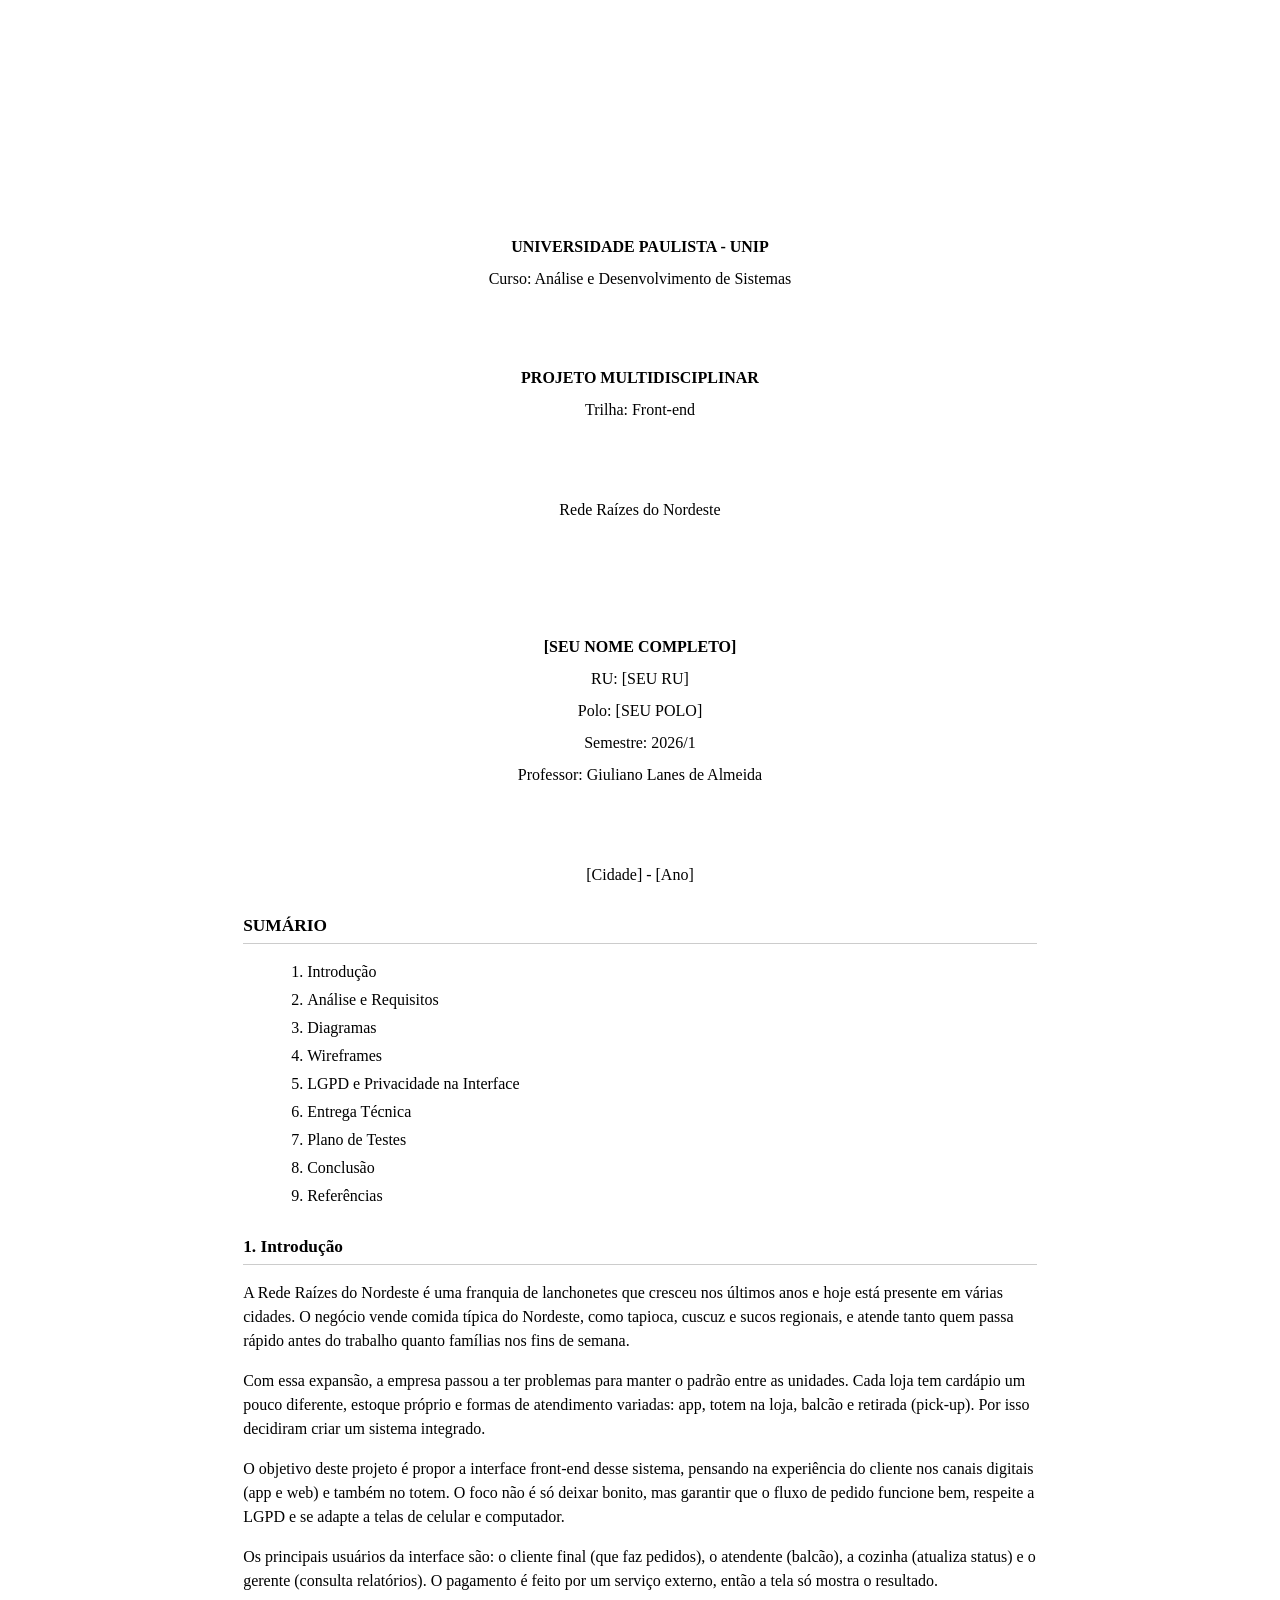
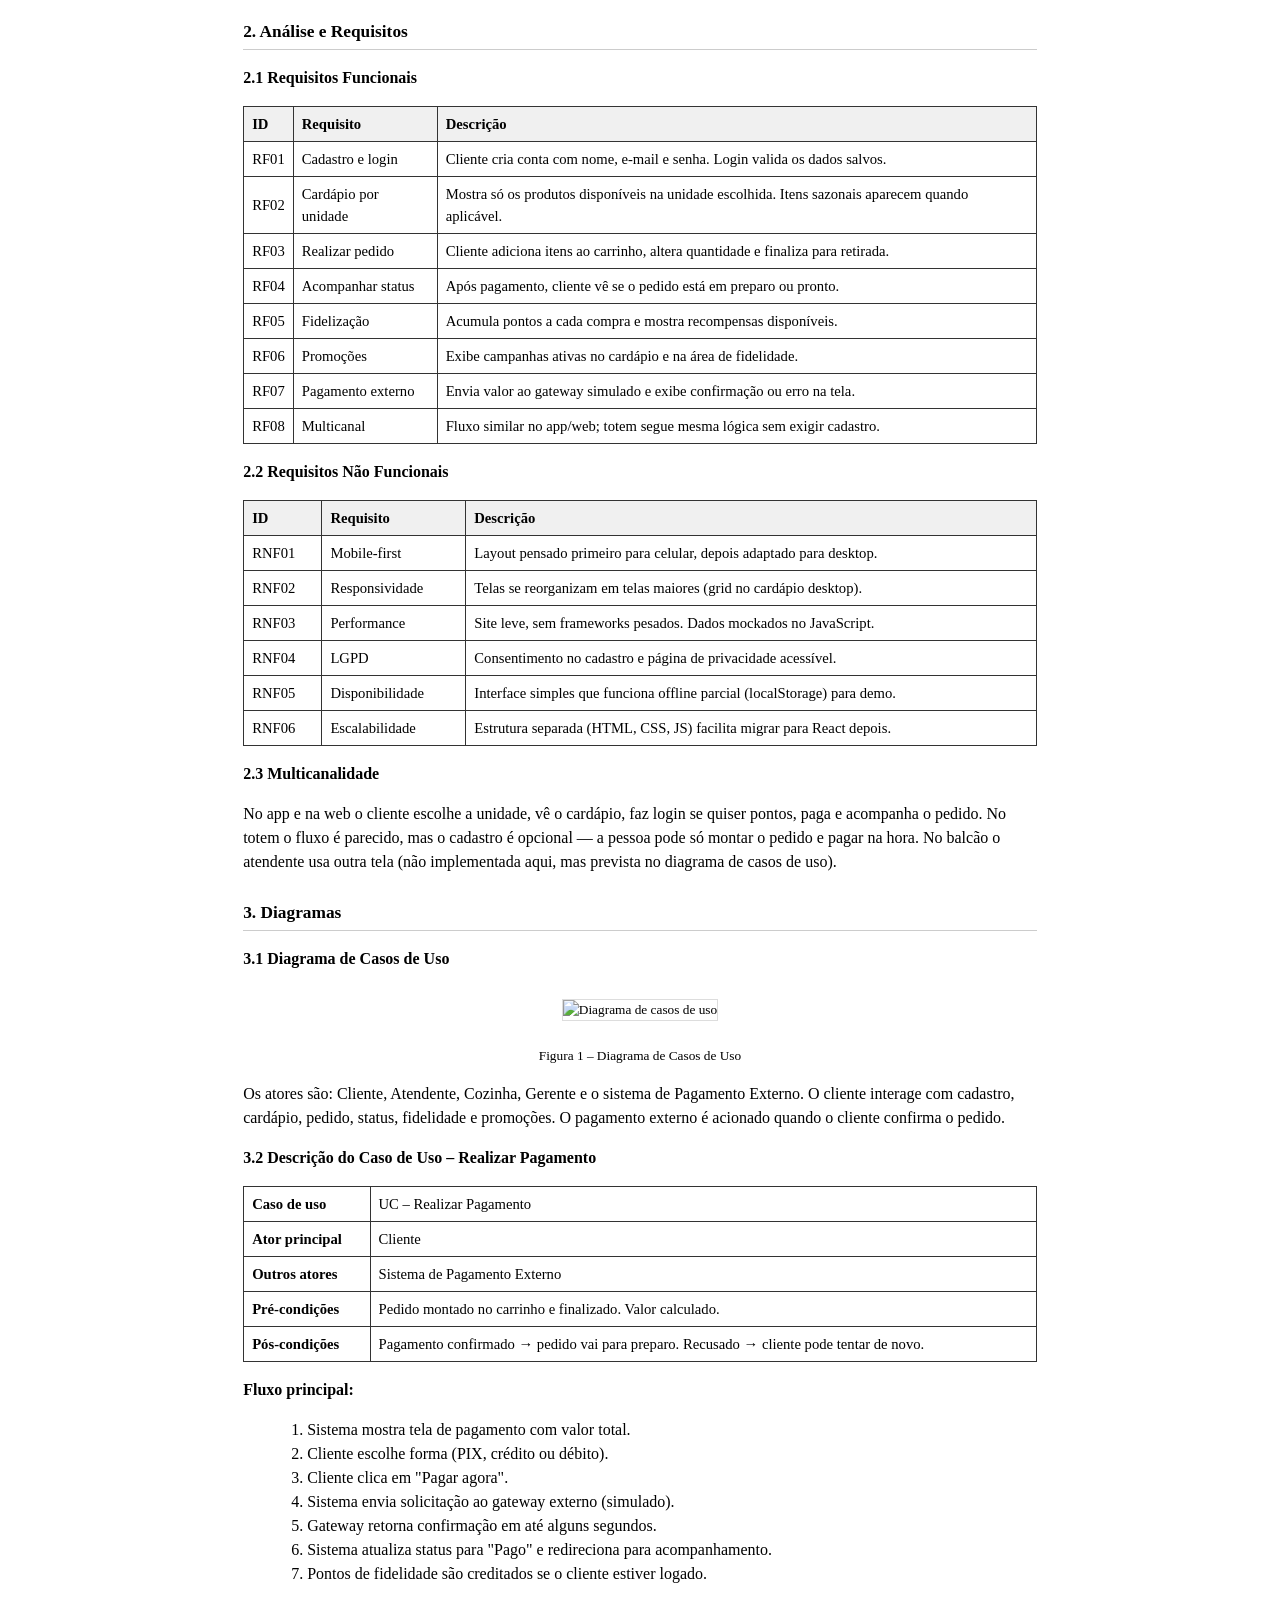
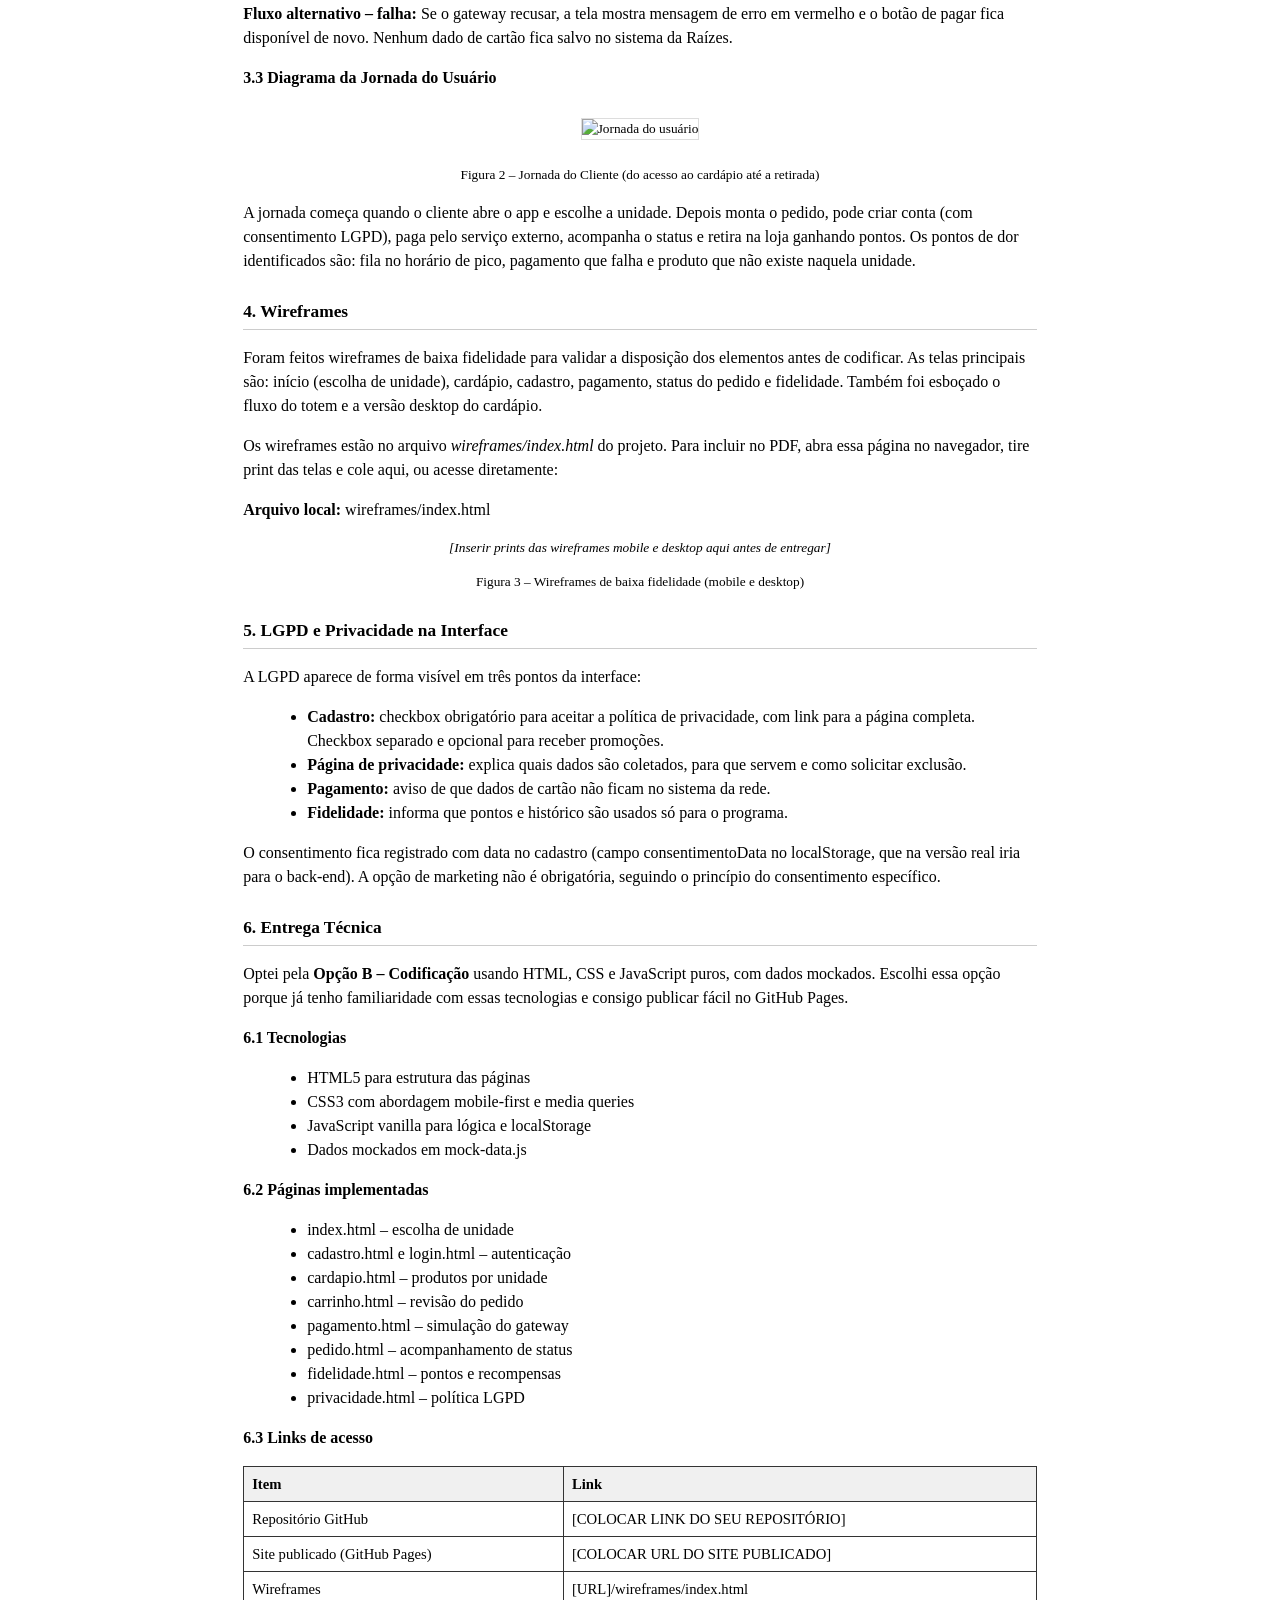
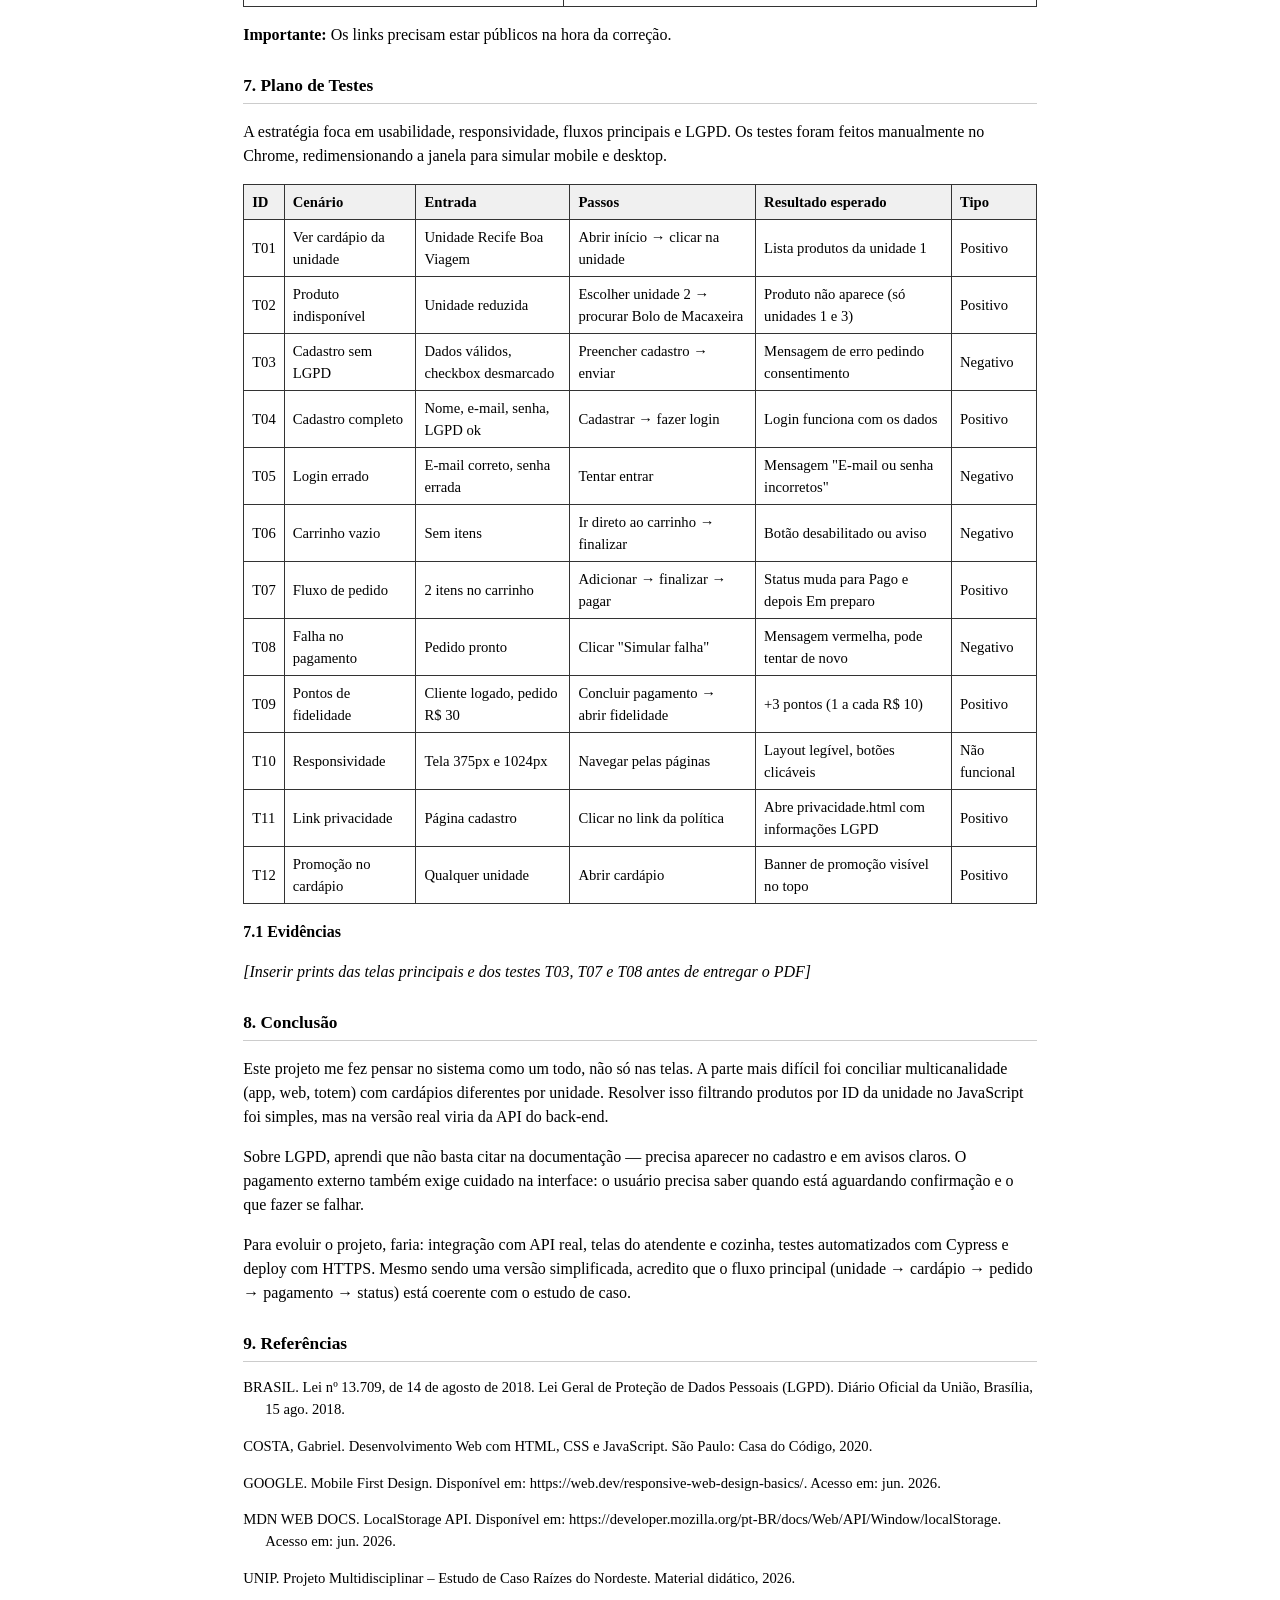
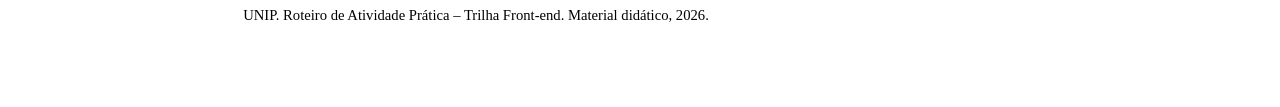
==== documento/relatorio.html @ 29750072 "Projeto front-end Raizes do Nordeste - UNIP" ====
<!DOCTYPE html>
<html lang="pt-BR">
<head>
  <meta charset="UTF-8">
  <title>Projeto Front-end - Raízes do Nordeste</title>
  <style>
    @page { margin: 2.5cm; }
    body { font-family: "Times New Roman", Times, serif; font-size: 12pt; line-height: 1.5; max-width: 21cm; margin: 0 auto; padding: 2cm; color: #000; }
    h1 { font-size: 14pt; text-align: center; margin-top: 3cm; }
    h2 { font-size: 13pt; margin-top: 1.5em; border-bottom: 1px solid #ccc; padding-bottom: 4px; }
    h3 { font-size: 12pt; margin-top: 1em; }
    .capa { text-align: center; page-break-after: always; padding-top: 4cm; }
    .capa p { margin: 8px 0; }
    table { width: 100%; border-collapse: collapse; margin: 12px 0; font-size: 11pt; }
    th, td { border: 1px solid #333; padding: 6px 8px; text-align: left; }
    th { background: #f0f0f0; }
    .sumario { page-break-after: always; }
    .sumario a { color: #000; text-decoration: none; }
    .sumario li { margin: 4px 0; }
    img { max-width: 100%; margin: 12px 0; border: 1px solid #ddd; }
    .figura { text-align: center; font-size: 10pt; margin: 16px 0; }
    .figura img { max-height: 400px; }
    .quebra { page-break-before: always; }
    ul, ol { margin-left: 1.5em; }
    .ref { font-size: 11pt; padding-left: 1.5em; text-indent: -1.5em; margin-bottom: 6px; }
    @media print { body { padding: 0; } }
  </style>
</head>
<body>

<!-- CAPA - PREENCHER COM SEUS DADOS -->
<div class="capa">
  <p><strong>UNIVERSIDADE PAULISTA - UNIP</strong></p>
  <p>Curso: Análise e Desenvolvimento de Sistemas</p>
  <p style="margin-top:2cm;"><strong>PROJETO MULTIDISCIPLINAR</strong></p>
  <p>Trilha: Front-end</p>
  <p style="margin-top:2cm;">Rede Raízes do Nordeste</p>
  <p style="margin-top:3cm;"><strong>[SEU NOME COMPLETO]</strong></p>
  <p>RU: [SEU RU]</p>
  <p>Polo: [SEU POLO]</p>
  <p>Semestre: 2026/1</p>
  <p>Professor: Giuliano Lanes de Almeida</p>
  <p style="margin-top:2cm;">[Cidade] - [Ano]</p>
</div>

<div class="sumario">
  <h2>SUMÁRIO</h2>
  <ol>
    <li><a href="#intro">Introdução</a></li>
    <li><a href="#req">Análise e Requisitos</a></li>
    <li><a href="#diag">Diagramas</a></li>
    <li><a href="#wire">Wireframes</a></li>
    <li><a href="#lgpd">LGPD e Privacidade na Interface</a></li>
    <li><a href="#tec">Entrega Técnica</a></li>
    <li><a href="#testes">Plano de Testes</a></li>
    <li><a href="#conc">Conclusão</a></li>
    <li><a href="#ref">Referências</a></li>
  </ol>
</div>

<h2 id="intro">1. Introdução</h2>
<p>A Rede Raízes do Nordeste é uma franquia de lanchonetes que cresceu nos últimos anos e hoje está presente em várias cidades. O negócio vende comida típica do Nordeste, como tapioca, cuscuz e sucos regionais, e atende tanto quem passa rápido antes do trabalho quanto famílias nos fins de semana.</p>
<p>Com essa expansão, a empresa passou a ter problemas para manter o padrão entre as unidades. Cada loja tem cardápio um pouco diferente, estoque próprio e formas de atendimento variadas: app, totem na loja, balcão e retirada (pick-up). Por isso decidiram criar um sistema integrado.</p>
<p>O objetivo deste projeto é propor a interface front-end desse sistema, pensando na experiência do cliente nos canais digitais (app e web) e também no totem. O foco não é só deixar bonito, mas garantir que o fluxo de pedido funcione bem, respeite a LGPD e se adapte a telas de celular e computador.</p>
<p>Os principais usuários da interface são: o cliente final (que faz pedidos), o atendente (balcão), a cozinha (atualiza status) e o gerente (consulta relatórios). O pagamento é feito por um serviço externo, então a tela só mostra o resultado.</p>

<h2 id="req">2. Análise e Requisitos</h2>

<h3>2.1 Requisitos Funcionais</h3>
<table>
  <tr><th>ID</th><th>Requisito</th><th>Descrição</th></tr>
  <tr><td>RF01</td><td>Cadastro e login</td><td>Cliente cria conta com nome, e-mail e senha. Login valida os dados salvos.</td></tr>
  <tr><td>RF02</td><td>Cardápio por unidade</td><td>Mostra só os produtos disponíveis na unidade escolhida. Itens sazonais aparecem quando aplicável.</td></tr>
  <tr><td>RF03</td><td>Realizar pedido</td><td>Cliente adiciona itens ao carrinho, altera quantidade e finaliza para retirada.</td></tr>
  <tr><td>RF04</td><td>Acompanhar status</td><td>Após pagamento, cliente vê se o pedido está em preparo ou pronto.</td></tr>
  <tr><td>RF05</td><td>Fidelização</td><td>Acumula pontos a cada compra e mostra recompensas disponíveis.</td></tr>
  <tr><td>RF06</td><td>Promoções</td><td>Exibe campanhas ativas no cardápio e na área de fidelidade.</td></tr>
  <tr><td>RF07</td><td>Pagamento externo</td><td>Envia valor ao gateway simulado e exibe confirmação ou erro na tela.</td></tr>
  <tr><td>RF08</td><td>Multicanal</td><td>Fluxo similar no app/web; totem segue mesma lógica sem exigir cadastro.</td></tr>
</table>

<h3>2.2 Requisitos Não Funcionais</h3>
<table>
  <tr><th>ID</th><th>Requisito</th><th>Descrição</th></tr>
  <tr><td>RNF01</td><td>Mobile-first</td><td>Layout pensado primeiro para celular, depois adaptado para desktop.</td></tr>
  <tr><td>RNF02</td><td>Responsividade</td><td>Telas se reorganizam em telas maiores (grid no cardápio desktop).</td></tr>
  <tr><td>RNF03</td><td>Performance</td><td>Site leve, sem frameworks pesados. Dados mockados no JavaScript.</td></tr>
  <tr><td>RNF04</td><td>LGPD</td><td>Consentimento no cadastro e página de privacidade acessível.</td></tr>
  <tr><td>RNF05</td><td>Disponibilidade</td><td>Interface simples que funciona offline parcial (localStorage) para demo.</td></tr>
  <tr><td>RNF06</td><td>Escalabilidade</td><td>Estrutura separada (HTML, CSS, JS) facilita migrar para React depois.</td></tr>
</table>

<h3>2.3 Multicanalidade</h3>
<p>No app e na web o cliente escolhe a unidade, vê o cardápio, faz login se quiser pontos, paga e acompanha o pedido. No totem o fluxo é parecido, mas o cadastro é opcional — a pessoa pode só montar o pedido e pagar na hora. No balcão o atendente usa outra tela (não implementada aqui, mas prevista no diagrama de casos de uso).</p>

<h2 id="diag" class="quebra">3. Diagramas</h2>

<h3>3.1 Diagrama de Casos de Uso</h3>
<div class="figura">
  <img src="../diagramas/casos-de-uso.svg" alt="Diagrama de casos de uso">
  <p>Figura 1 – Diagrama de Casos de Uso</p>
</div>
<p>Os atores são: Cliente, Atendente, Cozinha, Gerente e o sistema de Pagamento Externo. O cliente interage com cadastro, cardápio, pedido, status, fidelidade e promoções. O pagamento externo é acionado quando o cliente confirma o pedido.</p>

<h3>3.2 Descrição do Caso de Uso – Realizar Pagamento</h3>
<table>
  <tr><td><strong>Caso de uso</strong></td><td>UC – Realizar Pagamento</td></tr>
  <tr><td><strong>Ator principal</strong></td><td>Cliente</td></tr>
  <tr><td><strong>Outros atores</strong></td><td>Sistema de Pagamento Externo</td></tr>
  <tr><td><strong>Pré-condições</strong></td><td>Pedido montado no carrinho e finalizado. Valor calculado.</td></tr>
  <tr><td><strong>Pós-condições</strong></td><td>Pagamento confirmado → pedido vai para preparo. Recusado → cliente pode tentar de novo.</td></tr>
</table>
<p><strong>Fluxo principal:</strong></p>
<ol>
  <li>Sistema mostra tela de pagamento com valor total.</li>
  <li>Cliente escolhe forma (PIX, crédito ou débito).</li>
  <li>Cliente clica em "Pagar agora".</li>
  <li>Sistema envia solicitação ao gateway externo (simulado).</li>
  <li>Gateway retorna confirmação em até alguns segundos.</li>
  <li>Sistema atualiza status para "Pago" e redireciona para acompanhamento.</li>
  <li>Pontos de fidelidade são creditados se o cliente estiver logado.</li>
</ol>
<p><strong>Fluxo alternativo – falha:</strong> Se o gateway recusar, a tela mostra mensagem de erro em vermelho e o botão de pagar fica disponível de novo. Nenhum dado de cartão fica salvo no sistema da Raízes.</p>

<h3>3.3 Diagrama da Jornada do Usuário</h3>
<div class="figura">
  <img src="../diagramas/jornada-usuario.svg" alt="Jornada do usuário">
  <p>Figura 2 – Jornada do Cliente (do acesso ao cardápio até a retirada)</p>
</div>
<p>A jornada começa quando o cliente abre o app e escolhe a unidade. Depois monta o pedido, pode criar conta (com consentimento LGPD), paga pelo serviço externo, acompanha o status e retira na loja ganhando pontos. Os pontos de dor identificados são: fila no horário de pico, pagamento que falha e produto que não existe naquela unidade.</p>

<h2 id="wire" class="quebra">4. Wireframes</h2>
<p>Foram feitos wireframes de baixa fidelidade para validar a disposição dos elementos antes de codificar. As telas principais são: início (escolha de unidade), cardápio, cadastro, pagamento, status do pedido e fidelidade. Também foi esboçado o fluxo do totem e a versão desktop do cardápio.</p>
<p>Os wireframes estão no arquivo <em>wireframes/index.html</em> do projeto. Para incluir no PDF, abra essa página no navegador, tire print das telas e cole aqui, ou acesse diretamente:</p>
<p><strong>Arquivo local:</strong> wireframes/index.html</p>
<div class="figura">
  <p><em>[Inserir prints das wireframes mobile e desktop aqui antes de entregar]</em></p>
  <p>Figura 3 – Wireframes de baixa fidelidade (mobile e desktop)</p>
</div>

<h2 id="lgpd">5. LGPD e Privacidade na Interface</h2>
<p>A LGPD aparece de forma visível em três pontos da interface:</p>
<ul>
  <li><strong>Cadastro:</strong> checkbox obrigatório para aceitar a política de privacidade, com link para a página completa. Checkbox separado e opcional para receber promoções.</li>
  <li><strong>Página de privacidade:</strong> explica quais dados são coletados, para que servem e como solicitar exclusão.</li>
  <li><strong>Pagamento:</strong> aviso de que dados de cartão não ficam no sistema da rede.</li>
  <li><strong>Fidelidade:</strong> informa que pontos e histórico são usados só para o programa.</li>
</ul>
<p>O consentimento fica registrado com data no cadastro (campo consentimentoData no localStorage, que na versão real iria para o back-end). A opção de marketing não é obrigatória, seguindo o princípio do consentimento específico.</p>

<h2 id="tec" class="quebra">6. Entrega Técnica</h2>
<p>Optei pela <strong>Opção B – Codificação</strong> usando HTML, CSS e JavaScript puros, com dados mockados. Escolhi essa opção porque já tenho familiaridade com essas tecnologias e consigo publicar fácil no GitHub Pages.</p>

<h3>6.1 Tecnologias</h3>
<ul>
  <li>HTML5 para estrutura das páginas</li>
  <li>CSS3 com abordagem mobile-first e media queries</li>
  <li>JavaScript vanilla para lógica e localStorage</li>
  <li>Dados mockados em mock-data.js</li>
</ul>

<h3>6.2 Páginas implementadas</h3>
<ul>
  <li>index.html – escolha de unidade</li>
  <li>cadastro.html e login.html – autenticação</li>
  <li>cardapio.html – produtos por unidade</li>
  <li>carrinho.html – revisão do pedido</li>
  <li>pagamento.html – simulação do gateway</li>
  <li>pedido.html – acompanhamento de status</li>
  <li>fidelidade.html – pontos e recompensas</li>
  <li>privacidade.html – política LGPD</li>
</ul>

<h3>6.3 Links de acesso</h3>
<table>
  <tr><th>Item</th><th>Link</th></tr>
  <tr><td>Repositório GitHub</td><td>[COLOCAR LINK DO SEU REPOSITÓRIO]</td></tr>
  <tr><td>Site publicado (GitHub Pages)</td><td>[COLOCAR URL DO SITE PUBLICADO]</td></tr>
  <tr><td>Wireframes</td><td>[URL]/wireframes/index.html</td></tr>
</table>
<p><strong>Importante:</strong> Os links precisam estar públicos na hora da correção.</p>

<h2 id="testes">7. Plano de Testes</h2>
<p>A estratégia foca em usabilidade, responsividade, fluxos principais e LGPD. Os testes foram feitos manualmente no Chrome, redimensionando a janela para simular mobile e desktop.</p>

<table>
  <tr><th>ID</th><th>Cenário</th><th>Entrada</th><th>Passos</th><th>Resultado esperado</th><th>Tipo</th></tr>
  <tr><td>T01</td><td>Ver cardápio da unidade</td><td>Unidade Recife Boa Viagem</td><td>Abrir início → clicar na unidade</td><td>Lista produtos da unidade 1</td><td>Positivo</td></tr>
  <tr><td>T02</td><td>Produto indisponível</td><td>Unidade reduzida</td><td>Escolher unidade 2 → procurar Bolo de Macaxeira</td><td>Produto não aparece (só unidades 1 e 3)</td><td>Positivo</td></tr>
  <tr><td>T03</td><td>Cadastro sem LGPD</td><td>Dados válidos, checkbox desmarcado</td><td>Preencher cadastro → enviar</td><td>Mensagem de erro pedindo consentimento</td><td>Negativo</td></tr>
  <tr><td>T04</td><td>Cadastro completo</td><td>Nome, e-mail, senha, LGPD ok</td><td>Cadastrar → fazer login</td><td>Login funciona com os dados</td><td>Positivo</td></tr>
  <tr><td>T05</td><td>Login errado</td><td>E-mail correto, senha errada</td><td>Tentar entrar</td><td>Mensagem "E-mail ou senha incorretos"</td><td>Negativo</td></tr>
  <tr><td>T06</td><td>Carrinho vazio</td><td>Sem itens</td><td>Ir direto ao carrinho → finalizar</td><td>Botão desabilitado ou aviso</td><td>Negativo</td></tr>
  <tr><td>T07</td><td>Fluxo de pedido</td><td>2 itens no carrinho</td><td>Adicionar → finalizar → pagar</td><td>Status muda para Pago e depois Em preparo</td><td>Positivo</td></tr>
  <tr><td>T08</td><td>Falha no pagamento</td><td>Pedido pronto</td><td>Clicar "Simular falha"</td><td>Mensagem vermelha, pode tentar de novo</td><td>Negativo</td></tr>
  <tr><td>T09</td><td>Pontos de fidelidade</td><td>Cliente logado, pedido R$ 30</td><td>Concluir pagamento → abrir fidelidade</td><td>+3 pontos (1 a cada R$ 10)</td><td>Positivo</td></tr>
  <tr><td>T10</td><td>Responsividade</td><td>Tela 375px e 1024px</td><td>Navegar pelas páginas</td><td>Layout legível, botões clicáveis</td><td>Não funcional</td></tr>
  <tr><td>T11</td><td>Link privacidade</td><td>Página cadastro</td><td>Clicar no link da política</td><td>Abre privacidade.html com informações LGPD</td><td>Positivo</td></tr>
  <tr><td>T12</td><td>Promoção no cardápio</td><td>Qualquer unidade</td><td>Abrir cardápio</td><td>Banner de promoção visível no topo</td><td>Positivo</td></tr>
</table>

<h3>7.1 Evidências</h3>
<p><em>[Inserir prints das telas principais e dos testes T03, T07 e T08 antes de entregar o PDF]</em></p>

<h2 id="conc" class="quebra">8. Conclusão</h2>
<p>Este projeto me fez pensar no sistema como um todo, não só nas telas. A parte mais difícil foi conciliar multicanalidade (app, web, totem) com cardápios diferentes por unidade. Resolver isso filtrando produtos por ID da unidade no JavaScript foi simples, mas na versão real viria da API do back-end.</p>
<p>Sobre LGPD, aprendi que não basta citar na documentação — precisa aparecer no cadastro e em avisos claros. O pagamento externo também exige cuidado na interface: o usuário precisa saber quando está aguardando confirmação e o que fazer se falhar.</p>
<p>Para evoluir o projeto, faria: integração com API real, telas do atendente e cozinha, testes automatizados com Cypress e deploy com HTTPS. Mesmo sendo uma versão simplificada, acredito que o fluxo principal (unidade → cardápio → pedido → pagamento → status) está coerente com o estudo de caso.</p>

<h2 id="ref">9. Referências</h2>
<p class="ref">BRASIL. Lei nº 13.709, de 14 de agosto de 2018. Lei Geral de Proteção de Dados Pessoais (LGPD). Diário Oficial da União, Brasília, 15 ago. 2018.</p>
<p class="ref">COSTA, Gabriel. Desenvolvimento Web com HTML, CSS e JavaScript. São Paulo: Casa do Código, 2020.</p>
<p class="ref">GOOGLE. Mobile First Design. Disponível em: https://web.dev/responsive-web-design-basics/. Acesso em: jun. 2026.</p>
<p class="ref">MDN WEB DOCS. LocalStorage API. Disponível em: https://developer.mozilla.org/pt-BR/docs/Web/API/Window/localStorage. Acesso em: jun. 2026.</p>
<p class="ref">UNIP. Projeto Multidisciplinar – Estudo de Caso Raízes do Nordeste. Material didático, 2026.</p>
<p class="ref">UNIP. Roteiro de Atividade Prática – Trilha Front-end. Material didático, 2026.</p>

</body>
</html>
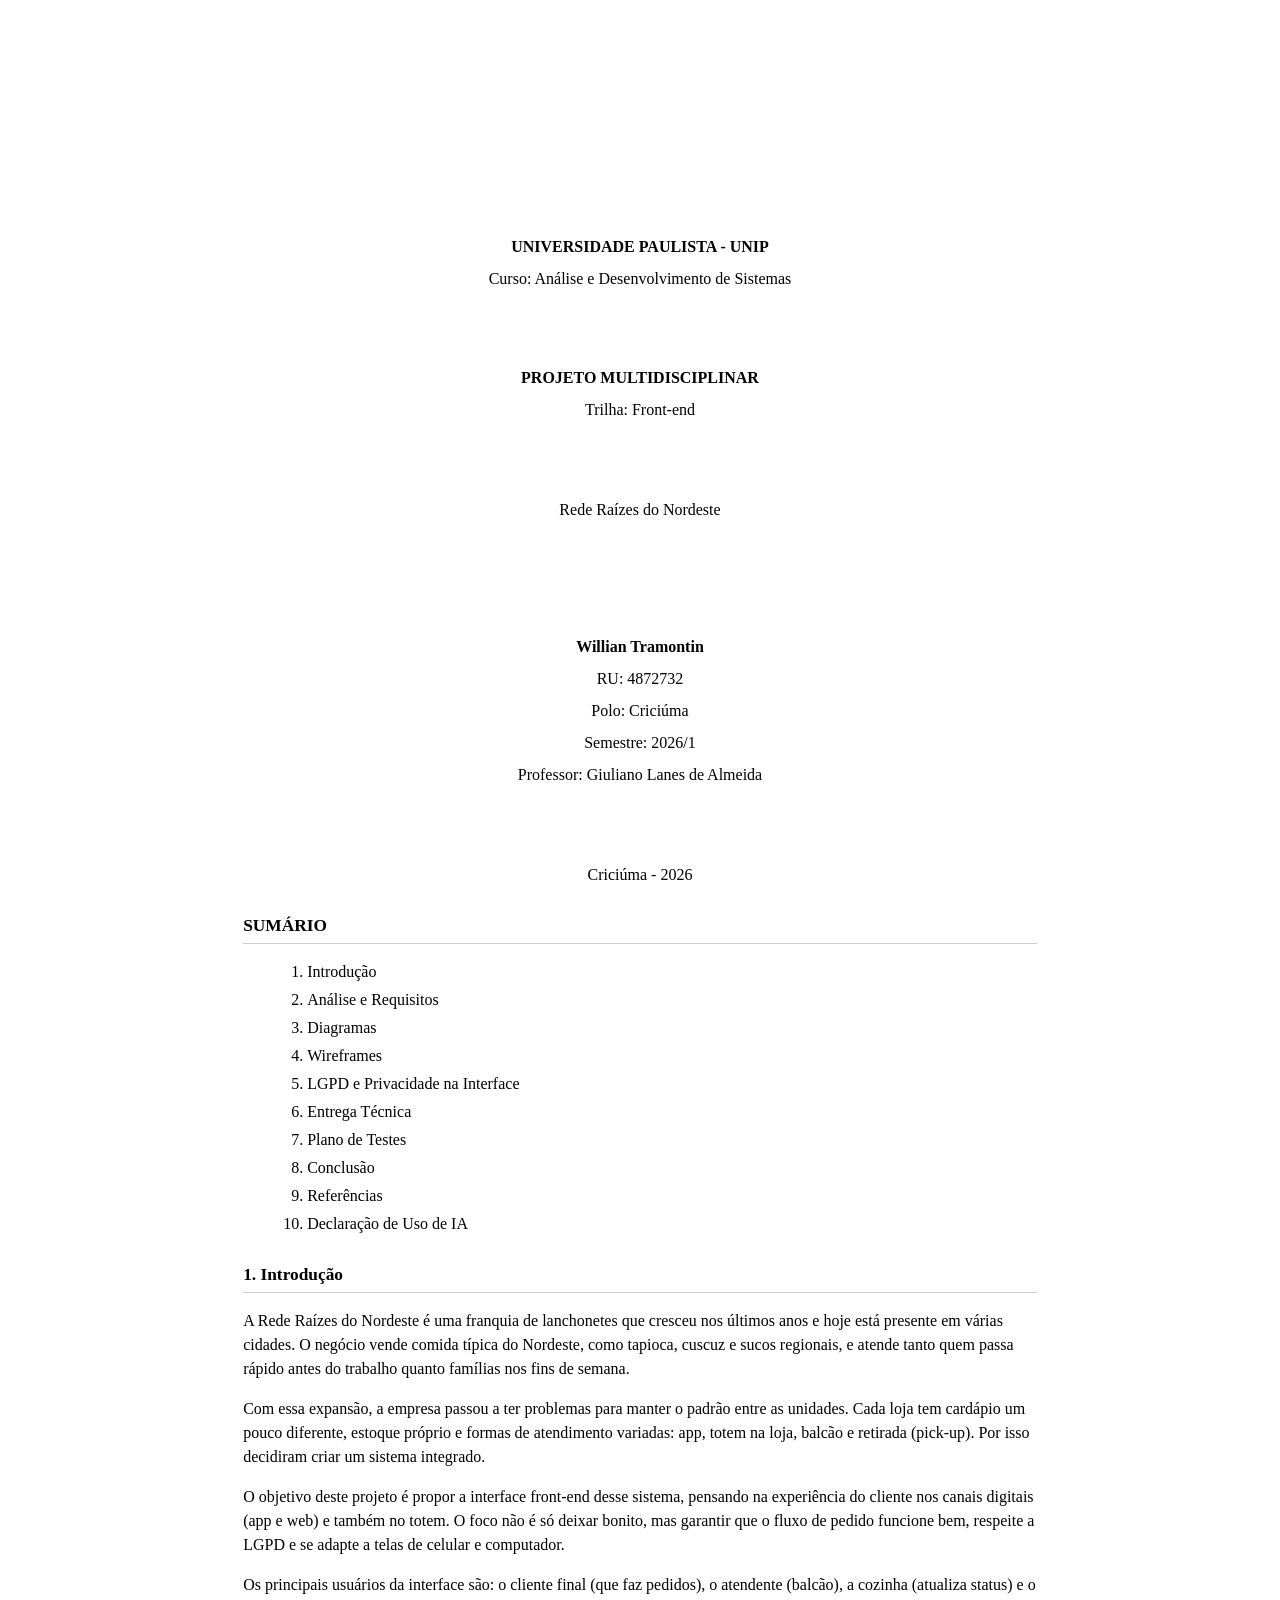
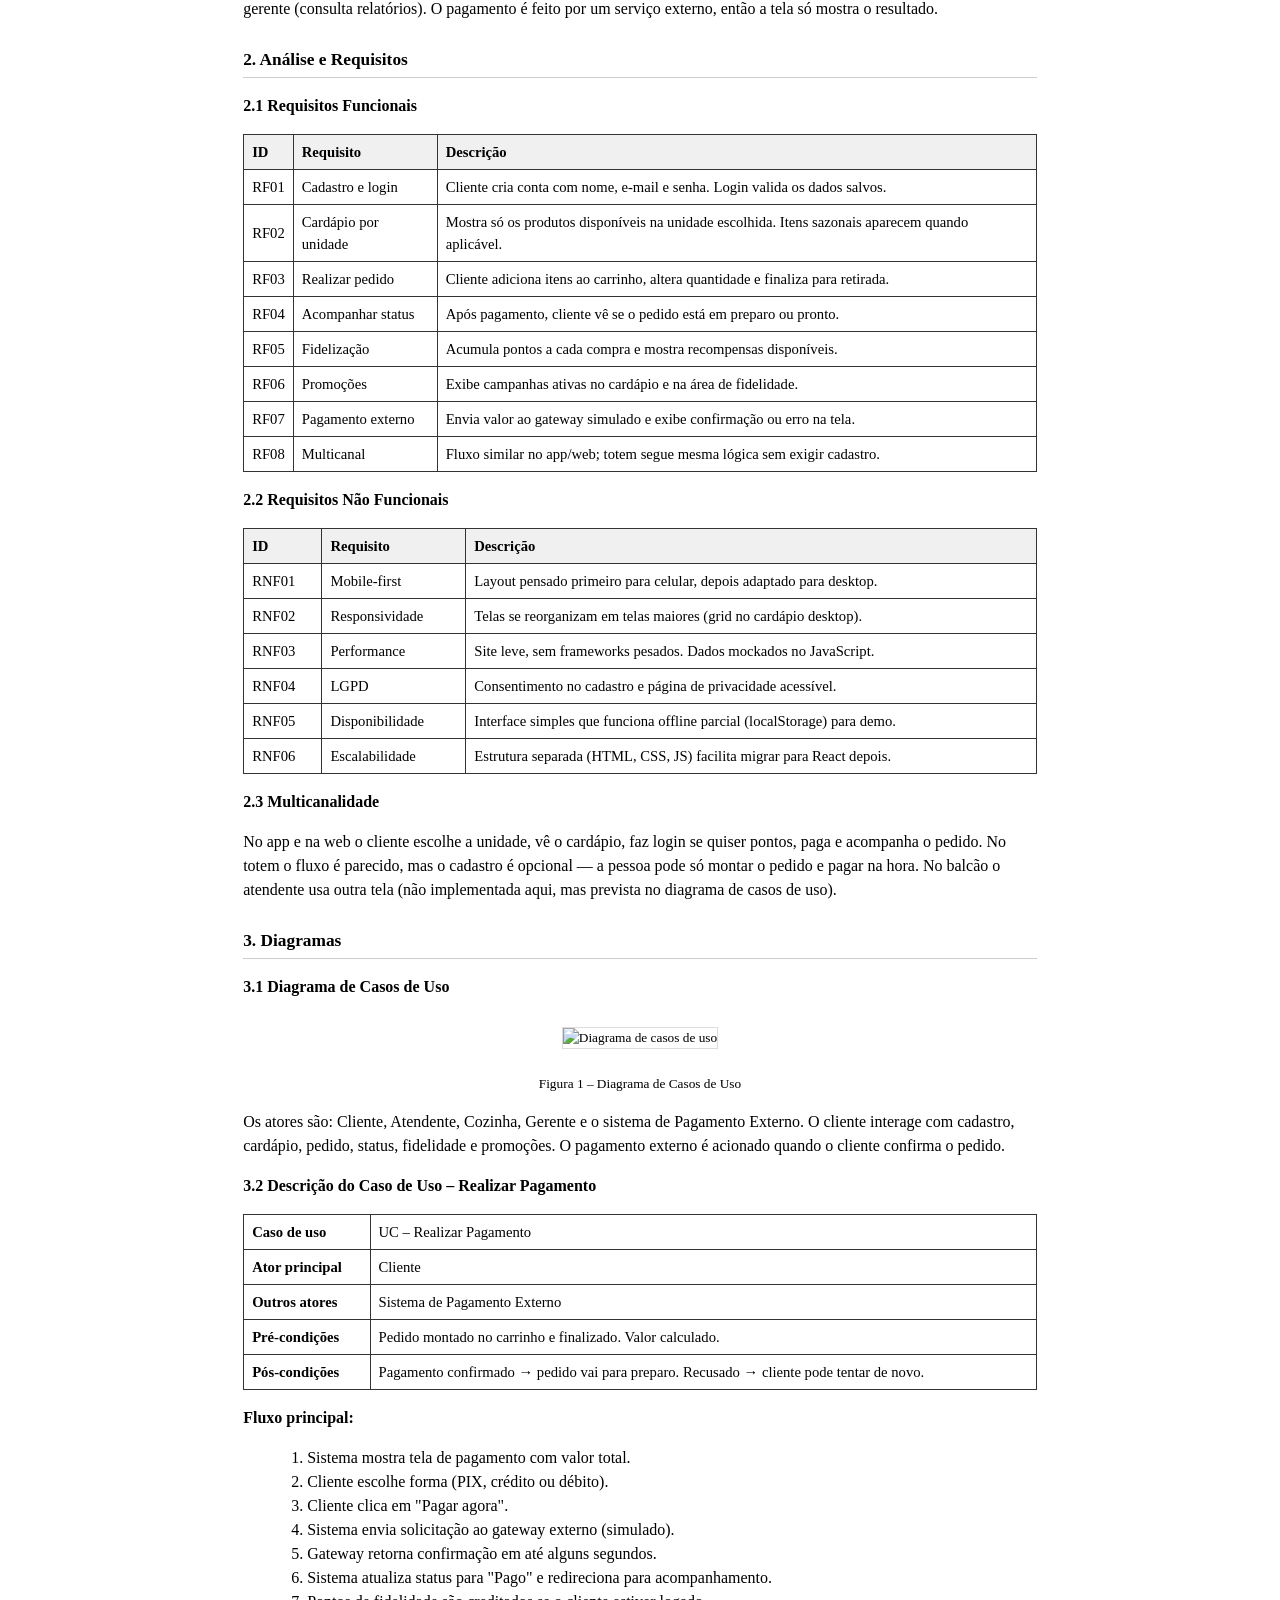
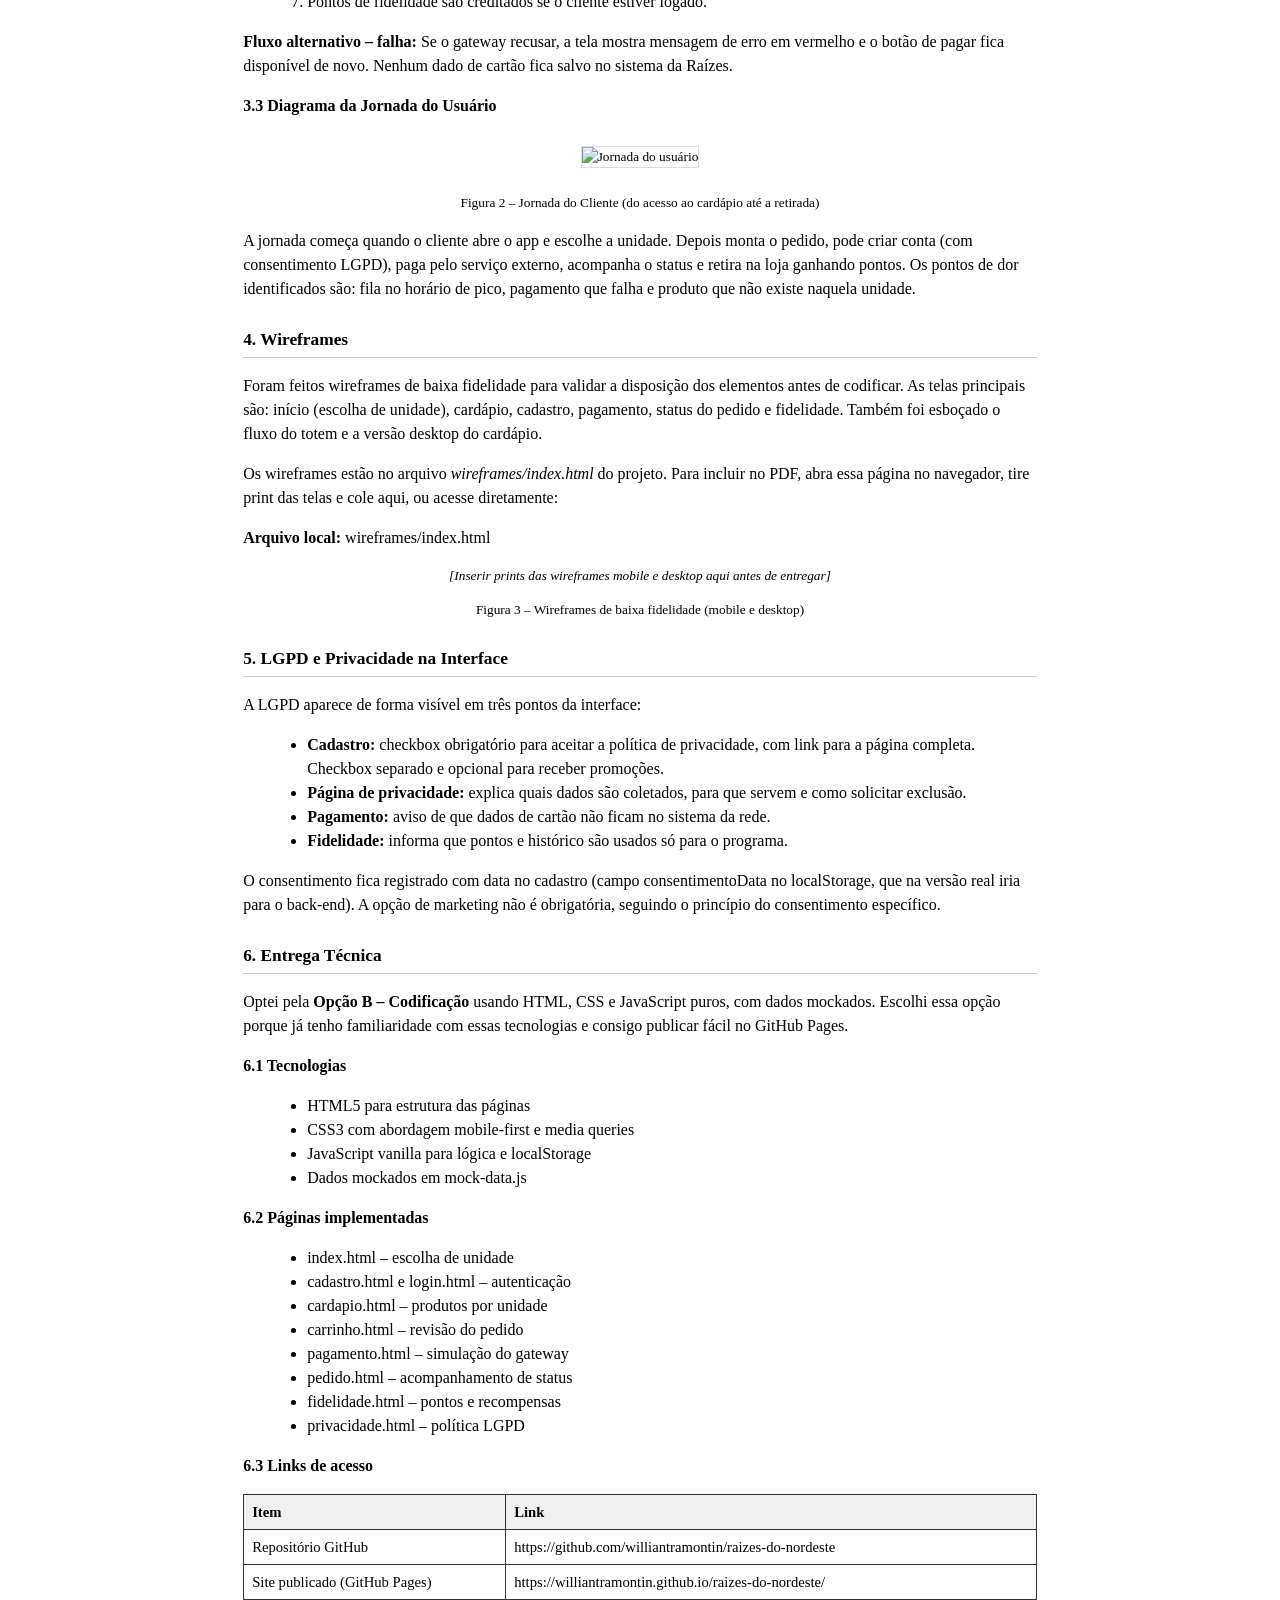
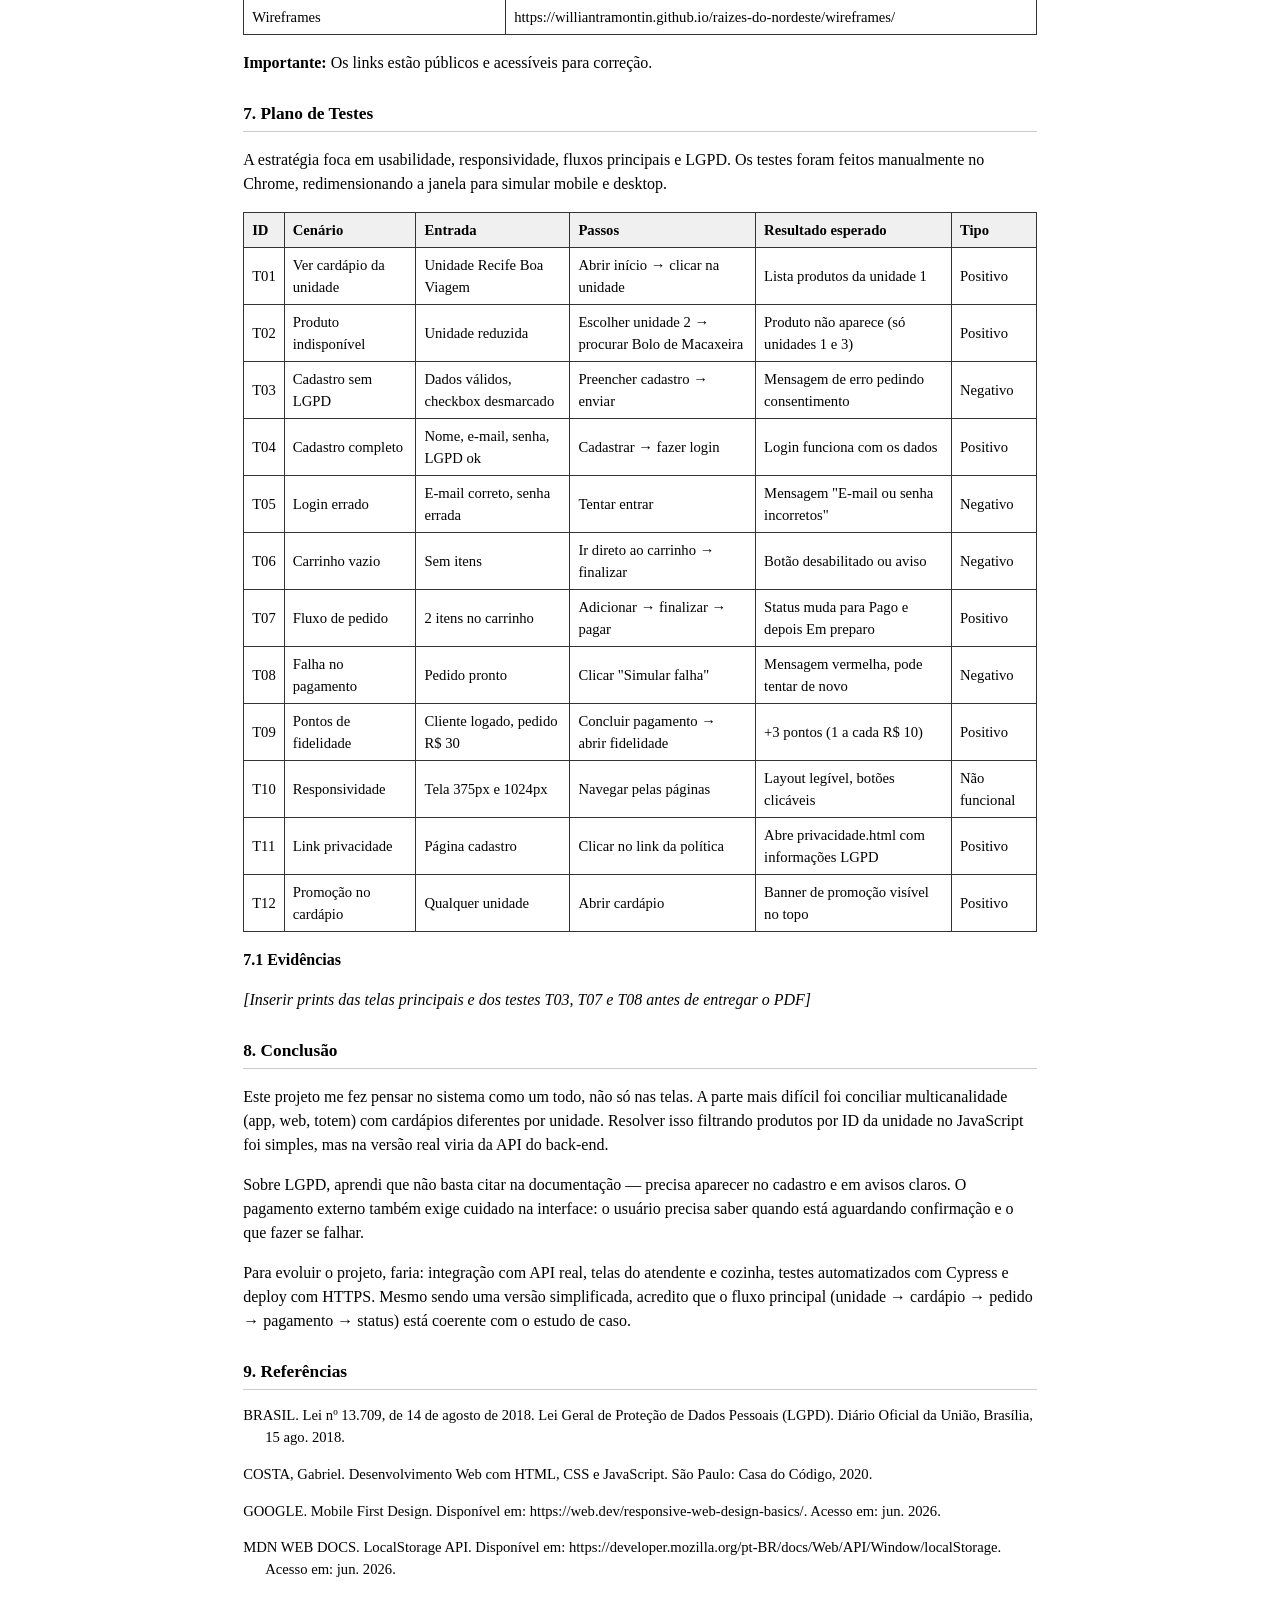
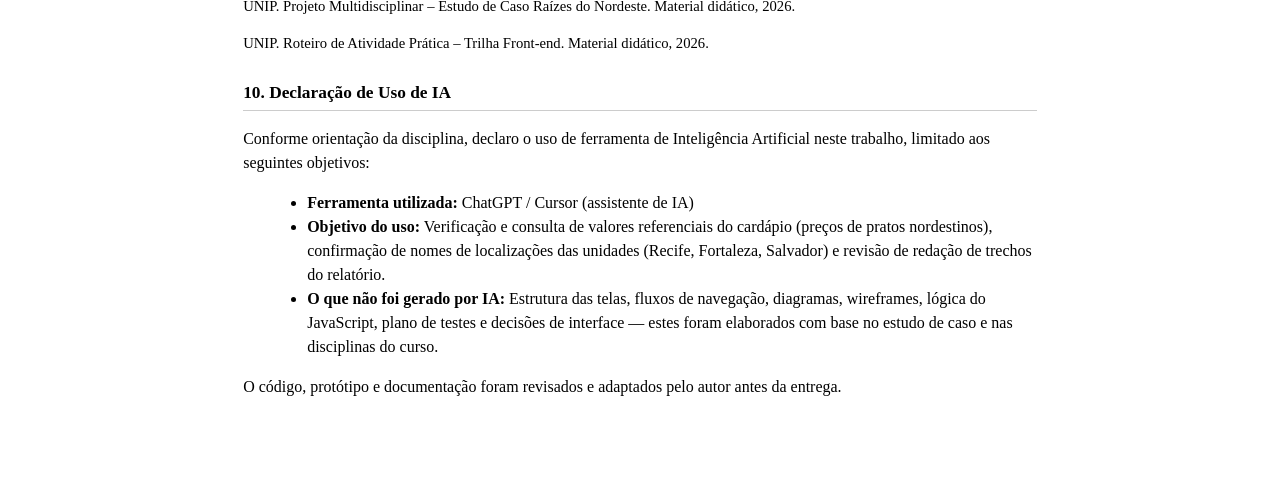
==== commit 52c66db0: "Atualiza relatorio, design e script de publicacao" ====
--- a/documento/relatorio.html
+++ b/documento/relatorio.html
@@ -28,19 +28,18 @@
 </head>
 <body>
 
-<!-- CAPA - PREENCHER COM SEUS DADOS -->
 <div class="capa">
   <p><strong>UNIVERSIDADE PAULISTA - UNIP</strong></p>
   <p>Curso: Análise e Desenvolvimento de Sistemas</p>
   <p style="margin-top:2cm;"><strong>PROJETO MULTIDISCIPLINAR</strong></p>
   <p>Trilha: Front-end</p>
   <p style="margin-top:2cm;">Rede Raízes do Nordeste</p>
-  <p style="margin-top:3cm;"><strong>[SEU NOME COMPLETO]</strong></p>
-  <p>RU: [SEU RU]</p>
-  <p>Polo: [SEU POLO]</p>
+  <p style="margin-top:3cm;"><strong>Willian Tramontin</strong></p>
+  <p>RU: 4872732</p>
+  <p>Polo: Criciúma</p>
   <p>Semestre: 2026/1</p>
   <p>Professor: Giuliano Lanes de Almeida</p>
-  <p style="margin-top:2cm;">[Cidade] - [Ano]</p>
+  <p style="margin-top:2cm;">Criciúma - 2026</p>
 </div>
 
 <div class="sumario">
@@ -55,6 +54,7 @@
     <li><a href="#testes">Plano de Testes</a></li>
     <li><a href="#conc">Conclusão</a></li>
     <li><a href="#ref">Referências</a></li>
+    <li><a href="#ia">Declaração de Uso de IA</a></li>
   </ol>
 </div>
 
@@ -174,11 +174,11 @@
 <h3>6.3 Links de acesso</h3>
 <table>
   <tr><th>Item</th><th>Link</th></tr>
-  <tr><td>Repositório GitHub</td><td>[COLOCAR LINK DO SEU REPOSITÓRIO]</td></tr>
-  <tr><td>Site publicado (GitHub Pages)</td><td>[COLOCAR URL DO SITE PUBLICADO]</td></tr>
-  <tr><td>Wireframes</td><td>[URL]/wireframes/index.html</td></tr>
-</table>
-<p><strong>Importante:</strong> Os links precisam estar públicos na hora da correção.</p>
+  <tr><td>Repositório GitHub</td><td>https://github.com/williantramontin/raizes-do-nordeste</td></tr>
+  <tr><td>Site publicado (GitHub Pages)</td><td>https://williantramontin.github.io/raizes-do-nordeste/</td></tr>
+  <tr><td>Wireframes</td><td>https://williantramontin.github.io/raizes-do-nordeste/wireframes/</td></tr>
+</table>
+<p><strong>Importante:</strong> Os links estão públicos e acessíveis para correção.</p>
 
 <h2 id="testes">7. Plano de Testes</h2>
 <p>A estratégia foca em usabilidade, responsividade, fluxos principais e LGPD. Os testes foram feitos manualmente no Chrome, redimensionando a janela para simular mobile e desktop.</p>
@@ -215,5 +215,14 @@
 <p class="ref">UNIP. Projeto Multidisciplinar – Estudo de Caso Raízes do Nordeste. Material didático, 2026.</p>
 <p class="ref">UNIP. Roteiro de Atividade Prática – Trilha Front-end. Material didático, 2026.</p>
 
+<h2 id="ia" class="quebra">10. Declaração de Uso de IA</h2>
+<p>Conforme orientação da disciplina, declaro o uso de ferramenta de Inteligência Artificial neste trabalho, limitado aos seguintes objetivos:</p>
+<ul>
+  <li><strong>Ferramenta utilizada:</strong> ChatGPT / Cursor (assistente de IA)</li>
+  <li><strong>Objetivo do uso:</strong> Verificação e consulta de valores referenciais do cardápio (preços de pratos nordestinos), confirmação de nomes de localizações das unidades (Recife, Fortaleza, Salvador) e revisão de redação de trechos do relatório.</li>
+  <li><strong>O que não foi gerado por IA:</strong> Estrutura das telas, fluxos de navegação, diagramas, wireframes, lógica do JavaScript, plano de testes e decisões de interface — estes foram elaborados com base no estudo de caso e nas disciplinas do curso.</li>
+</ul>
+<p>O código, protótipo e documentação foram revisados e adaptados pelo autor antes da entrega.</p>
+
 </body>
 </html>
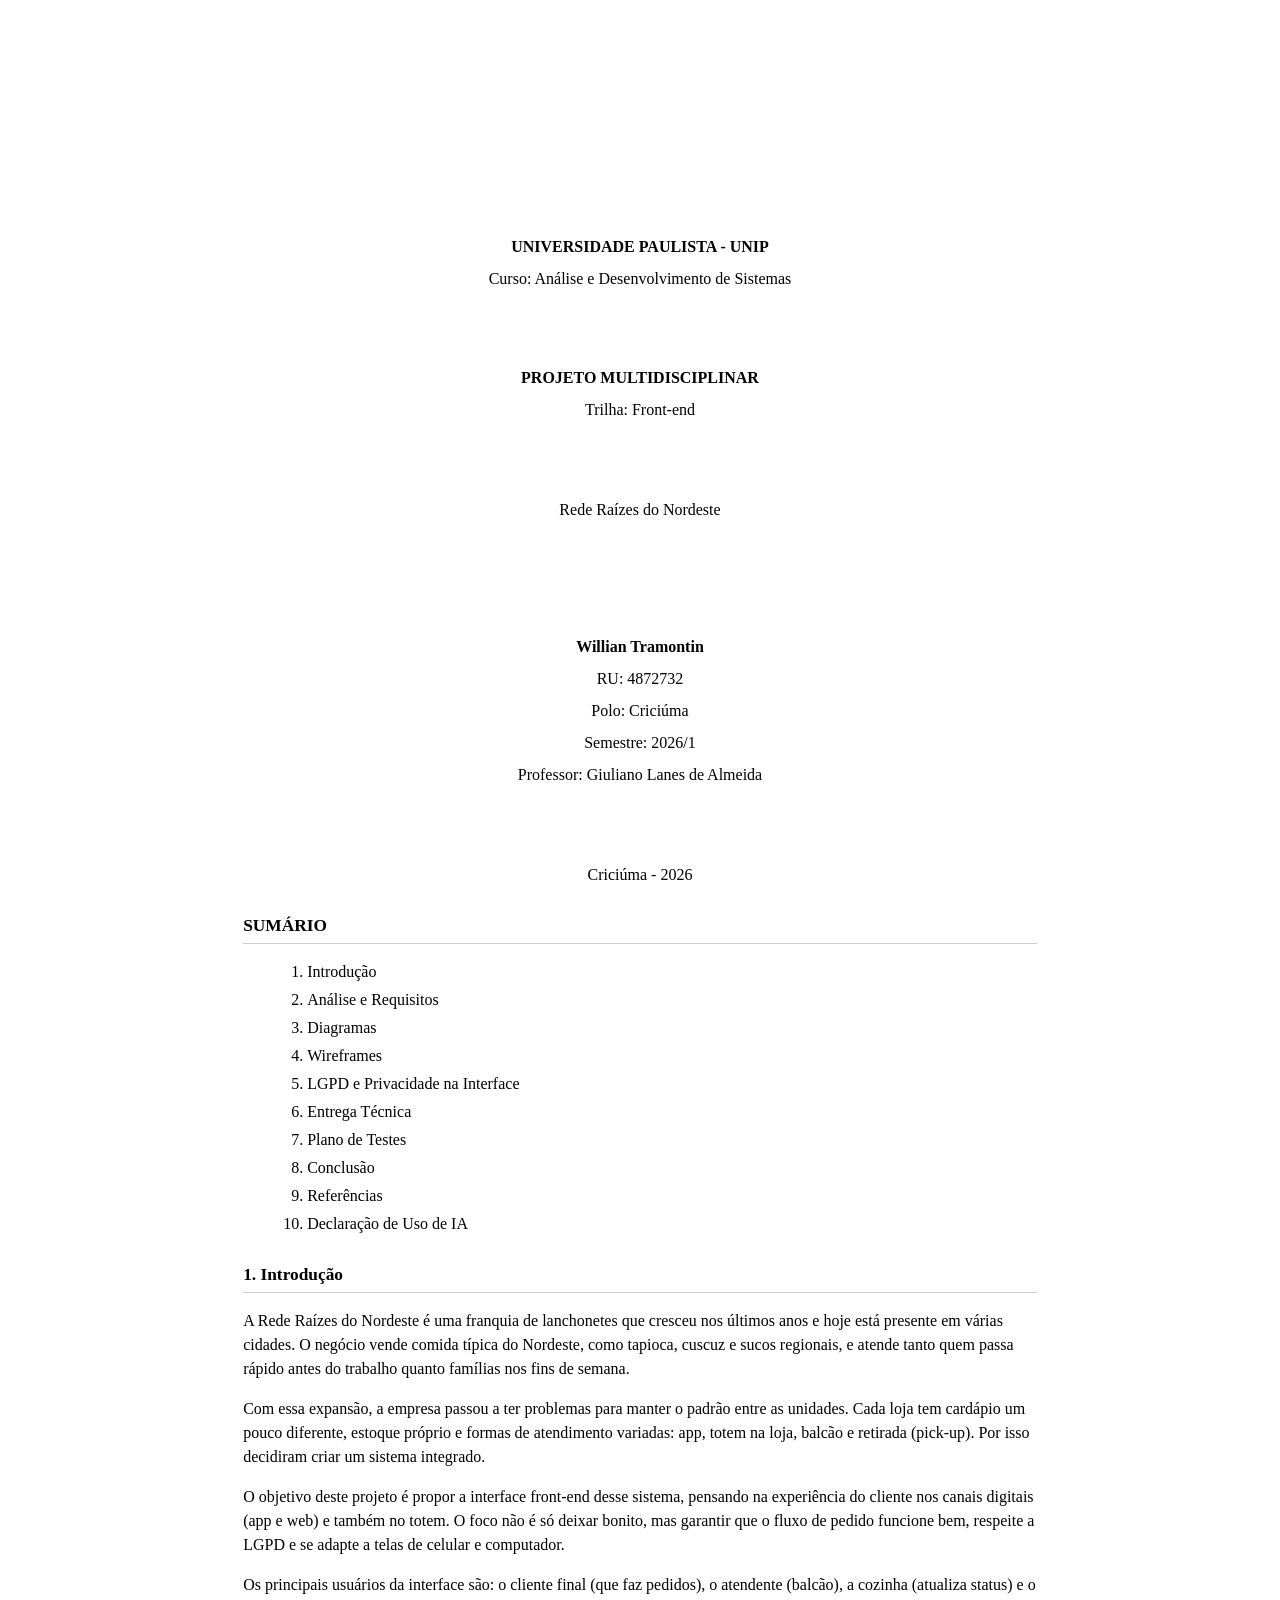
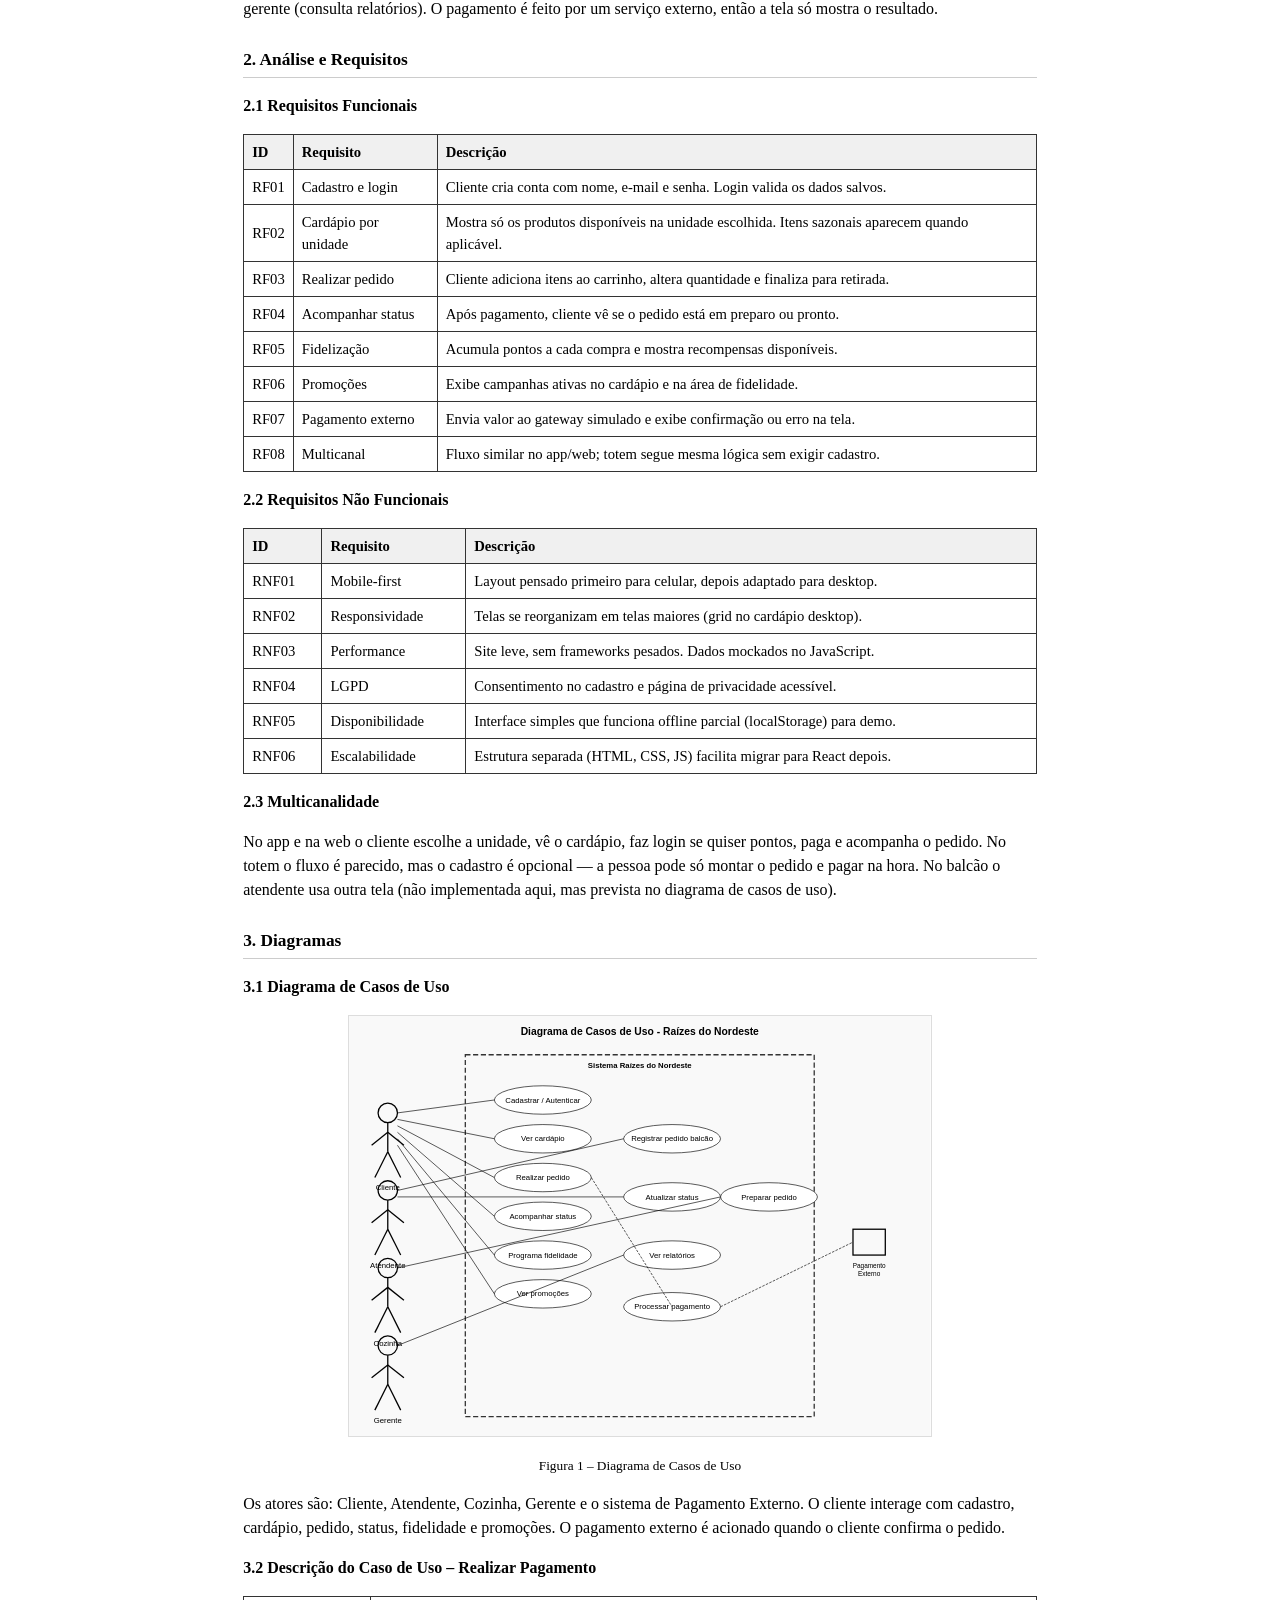
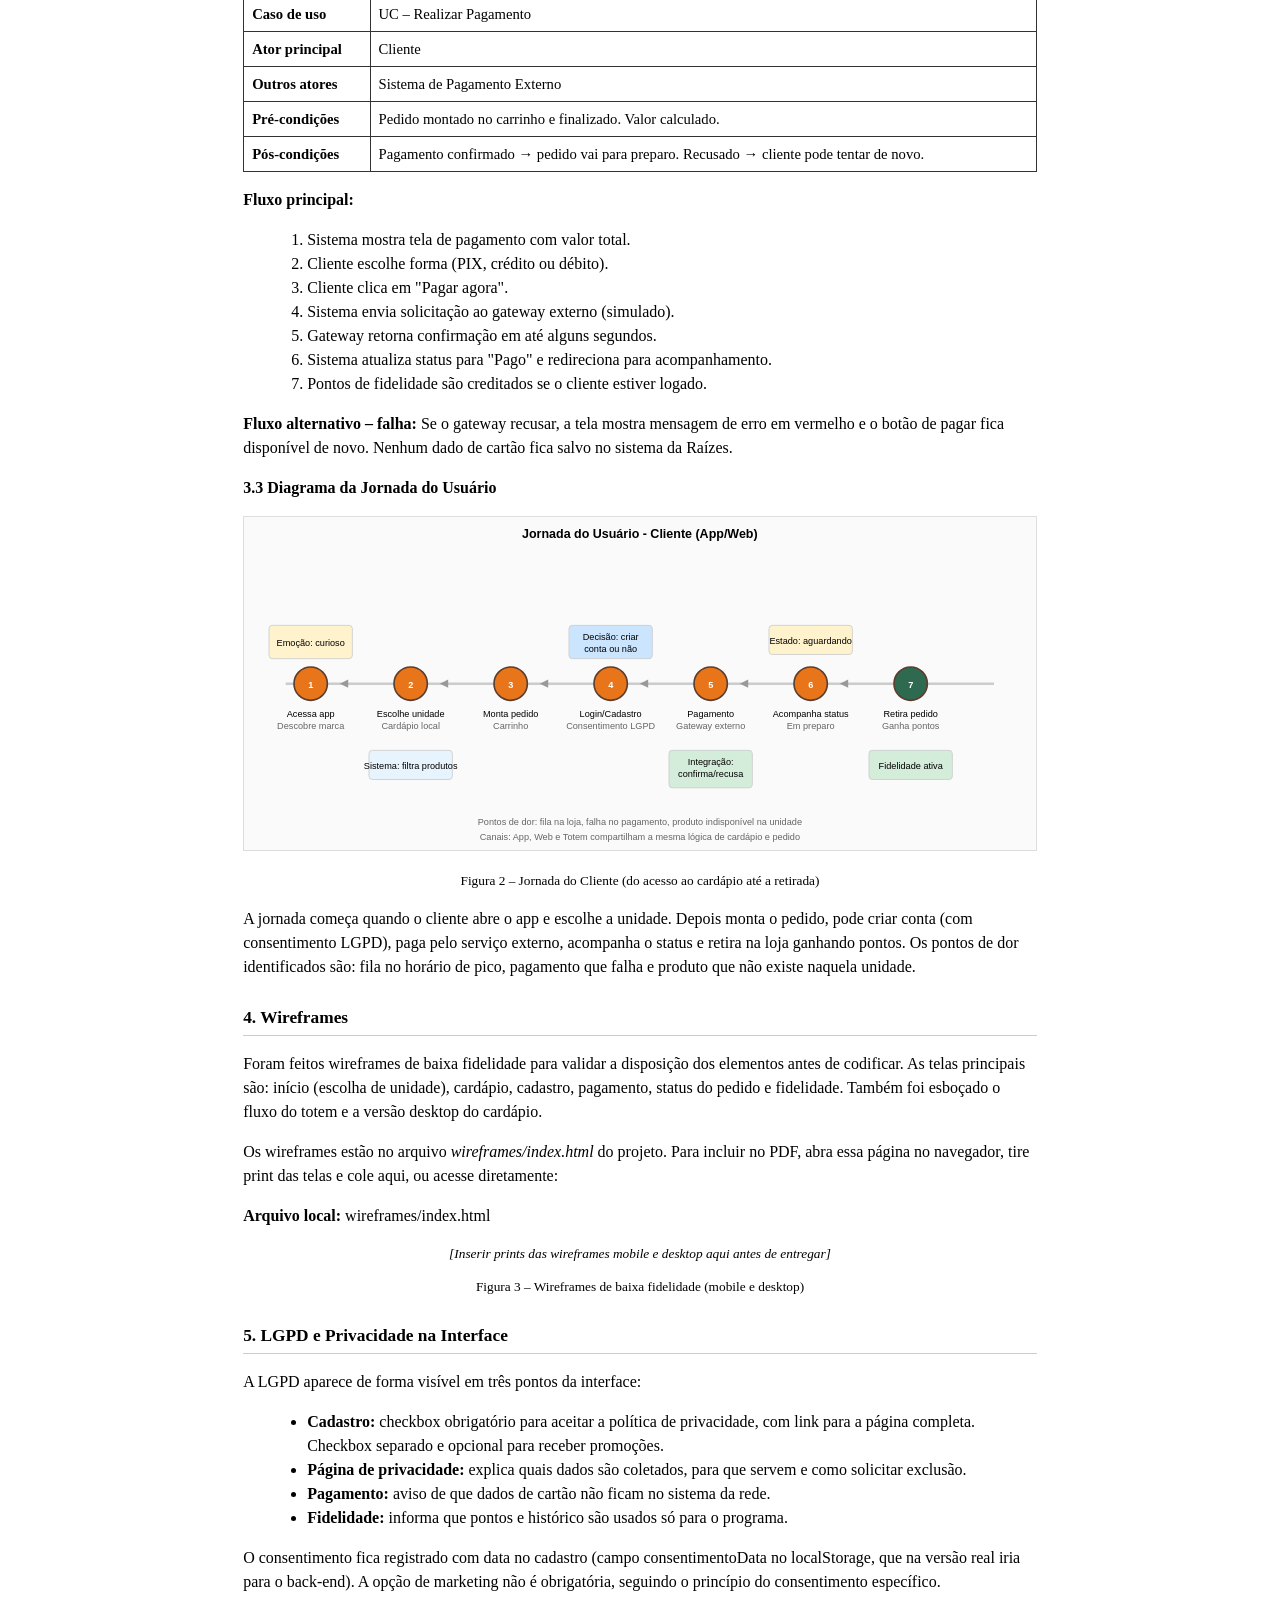
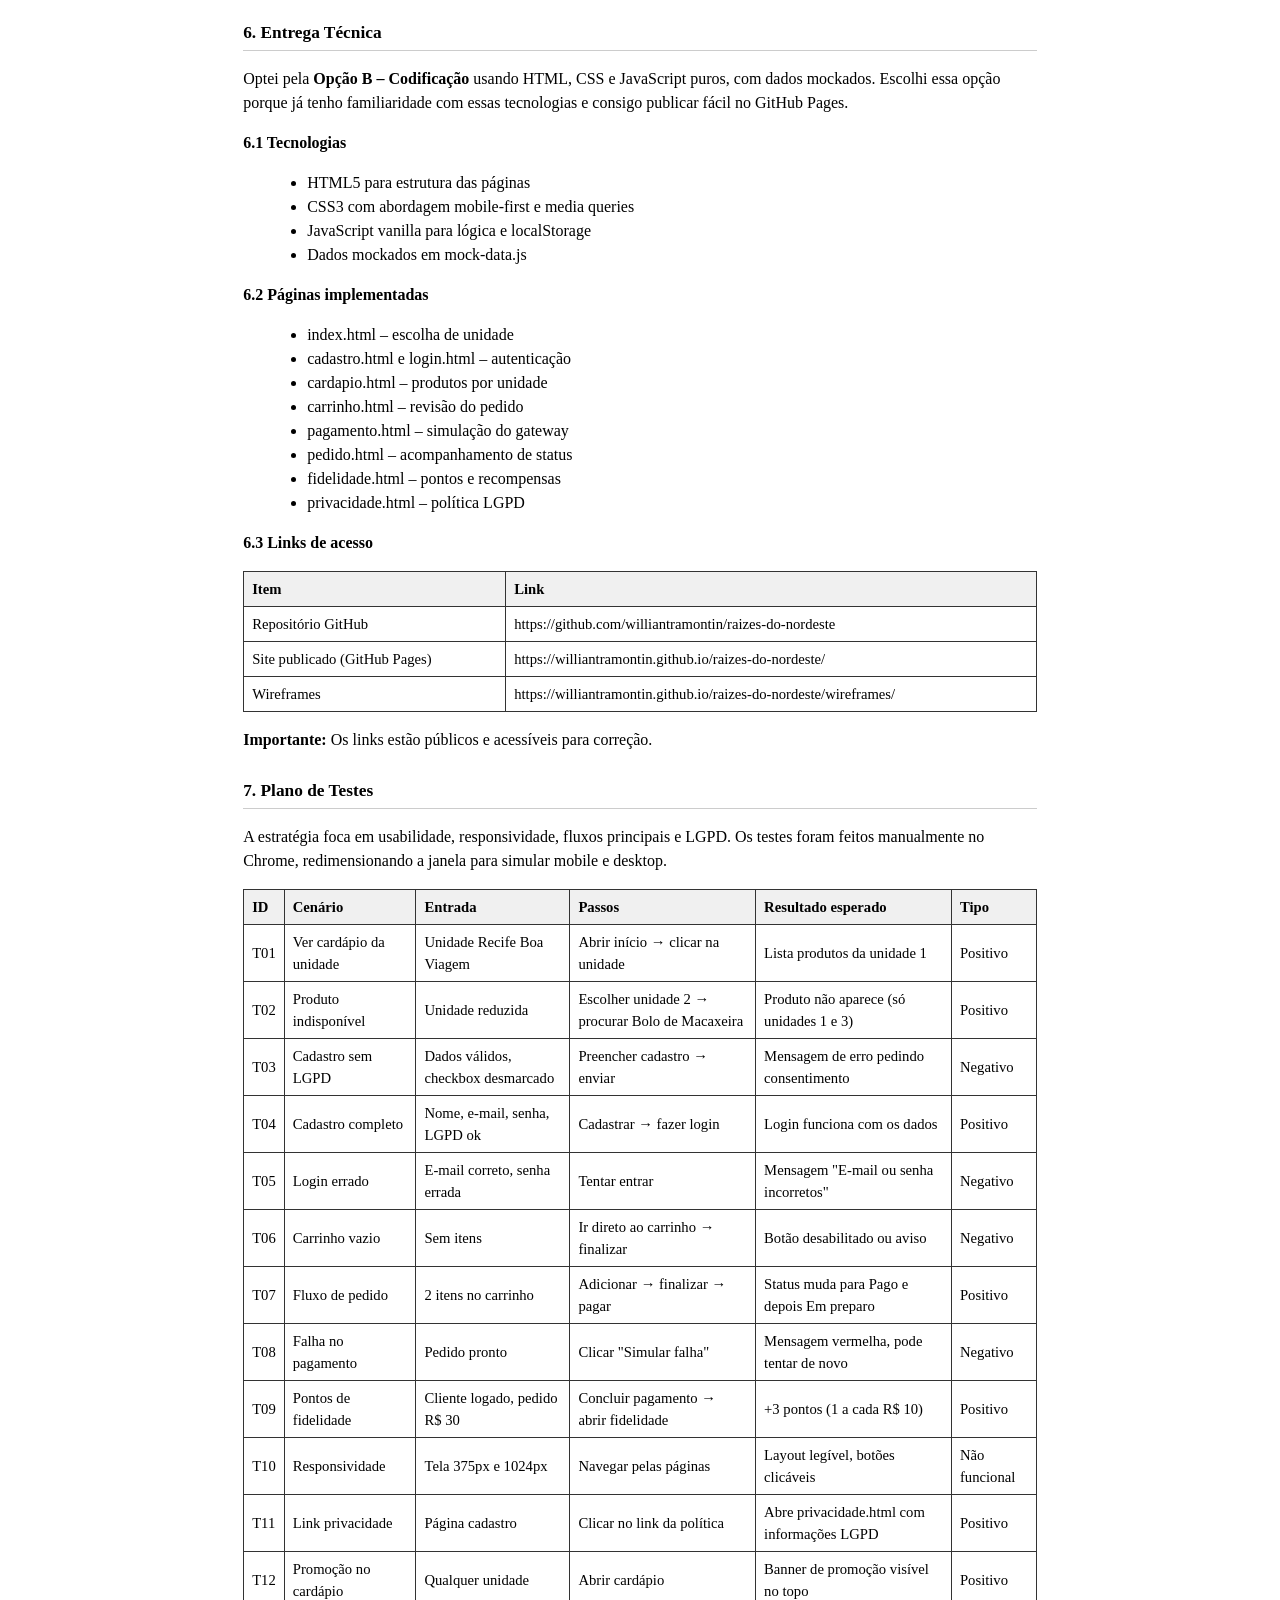
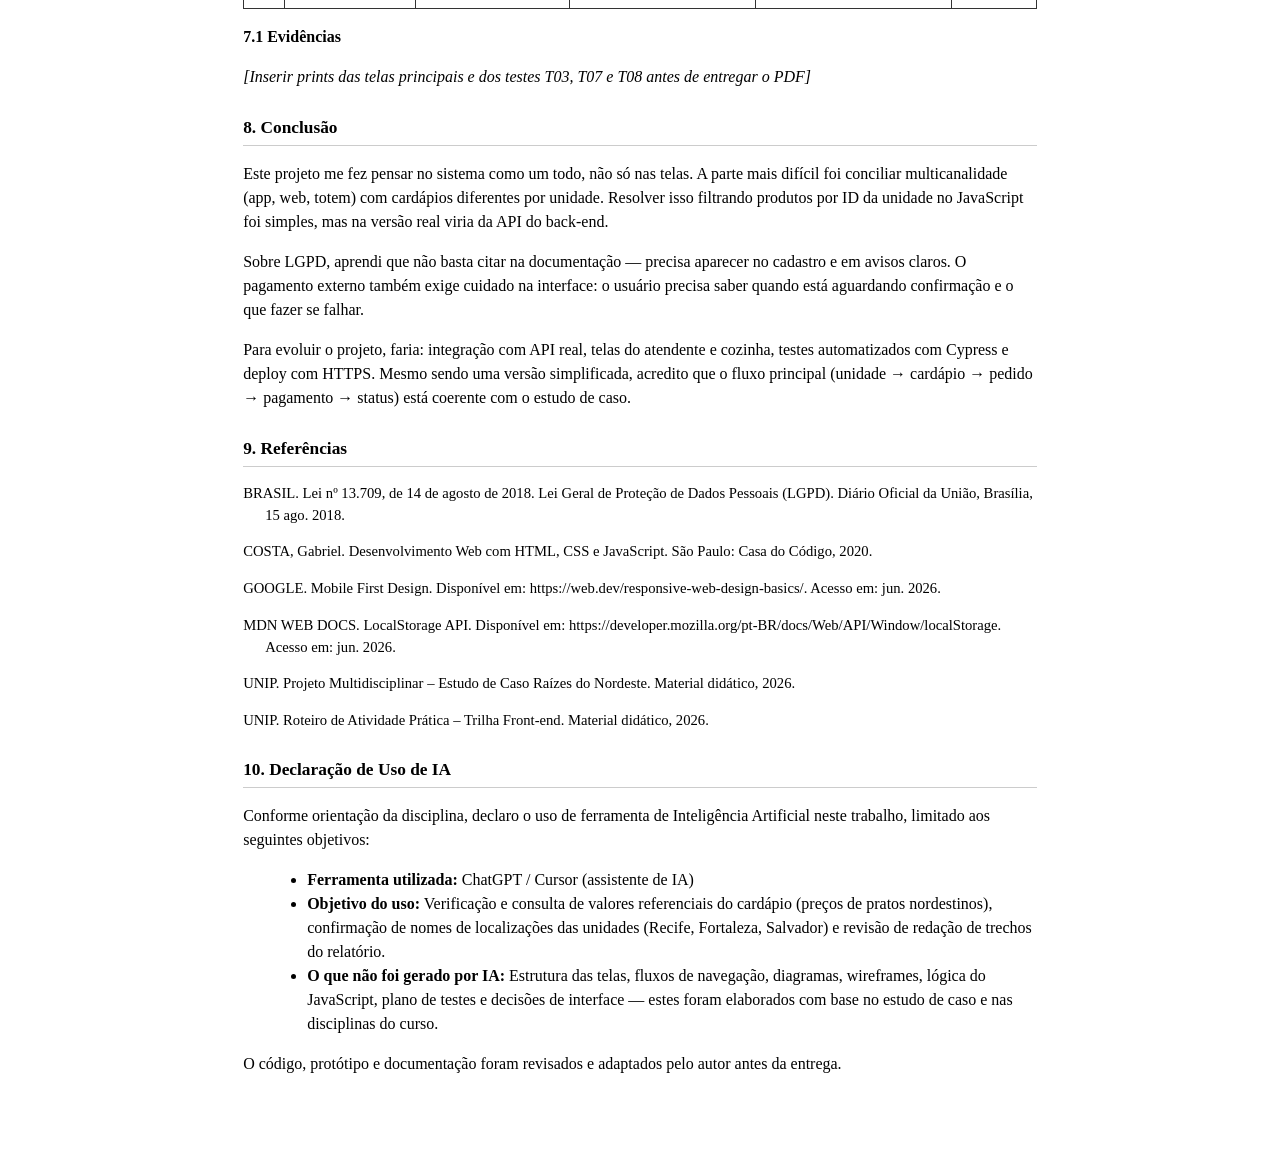
==== commit ba84eb84: "Corrige diagramas embutidos no relatorio" ====
--- a/documento/relatorio.html
+++ b/documento/relatorio.html
@@ -19,7 +19,7 @@
     .sumario li { margin: 4px 0; }
     img { max-width: 100%; margin: 12px 0; border: 1px solid #ddd; }
     .figura { text-align: center; font-size: 10pt; margin: 16px 0; }
-    .figura img { max-height: 400px; }
+    .figura img, .figura svg { max-width: 100%; max-height: 420px; border: 1px solid #ddd; }
     .quebra { page-break-before: always; }
     ul, ol { margin-left: 1.5em; }
     .ref { font-size: 11pt; padding-left: 1.5em; text-indent: -1.5em; margin-bottom: 6px; }
@@ -97,7 +97,32 @@
 
 <h3>3.1 Diagrama de Casos de Uso</h3>
 <div class="figura">
-  <img src="../diagramas/casos-de-uso.svg" alt="Diagrama de casos de uso">
+<svg xmlns="http://www.w3.org/2000/svg" viewBox="0 0 900 650" font-family="Arial, sans-serif" font-size="12">
+  <rect width="900" height="650" fill="#f9f9f9"/>
+  <text x="450" y="30" text-anchor="middle" font-size="16" font-weight="bold">Diagrama de Casos de Uso - Raízes do Nordeste</text>
+  <rect x="180" y="60" width="540" height="560" fill="none" stroke="#333" stroke-width="2" stroke-dasharray="8,4"/>
+  <text x="450" y="80" text-anchor="middle" font-weight="bold">Sistema Raízes do Nordeste</text>
+  <g><circle cx="60" cy="150" r="15" fill="none" stroke="#000" stroke-width="2"/><line x1="60" y1="165" x2="60" y2="210" stroke="#000" stroke-width="2"/><line x1="60" y1="180" x2="35" y2="200" stroke="#000" stroke-width="2"/><line x1="60" y1="180" x2="85" y2="200" stroke="#000" stroke-width="2"/><line x1="60" y1="210" x2="40" y2="250" stroke="#000" stroke-width="2"/><line x1="60" y1="210" x2="80" y2="250" stroke="#000" stroke-width="2"/><text x="60" y="270" text-anchor="middle">Cliente</text></g>
+  <g transform="translate(0,120)"><circle cx="60" cy="150" r="15" fill="none" stroke="#000" stroke-width="2"/><line x1="60" y1="165" x2="60" y2="210" stroke="#000" stroke-width="2"/><line x1="60" y1="180" x2="35" y2="200" stroke="#000" stroke-width="2"/><line x1="60" y1="180" x2="85" y2="200" stroke="#000" stroke-width="2"/><line x1="60" y1="210" x2="40" y2="250" stroke="#000" stroke-width="2"/><line x1="60" y1="210" x2="80" y2="250" stroke="#000" stroke-width="2"/><text x="60" y="270" text-anchor="middle">Atendente</text></g>
+  <g transform="translate(0,240)"><circle cx="60" cy="150" r="15" fill="none" stroke="#000" stroke-width="2"/><line x1="60" y1="165" x2="60" y2="210" stroke="#000" stroke-width="2"/><line x1="60" y1="180" x2="35" y2="200" stroke="#000" stroke-width="2"/><line x1="60" y1="180" x2="85" y2="200" stroke="#000" stroke-width="2"/><line x1="60" y1="210" x2="40" y2="250" stroke="#000" stroke-width="2"/><line x1="60" y1="210" x2="80" y2="250" stroke="#000" stroke-width="2"/><text x="60" y="270" text-anchor="middle">Cozinha</text></g>
+  <g transform="translate(0,360)"><circle cx="60" cy="150" r="15" fill="none" stroke="#000" stroke-width="2"/><line x1="60" y1="165" x2="60" y2="210" stroke="#000" stroke-width="2"/><line x1="60" y1="180" x2="35" y2="200" stroke="#000" stroke-width="2"/><line x1="60" y1="180" x2="85" y2="200" stroke="#000" stroke-width="2"/><line x1="60" y1="210" x2="40" y2="250" stroke="#000" stroke-width="2"/><line x1="60" y1="210" x2="80" y2="250" stroke="#000" stroke-width="2"/><text x="60" y="270" text-anchor="middle">Gerente</text></g>
+  <g transform="translate(780,200)"><rect x="0" y="130" width="50" height="40" fill="none" stroke="#000" stroke-width="2"/><text x="25" y="190" text-anchor="middle" font-size="10">Pagamento</text><text x="25" y="202" text-anchor="middle" font-size="10">Externo</text></g>
+  <ellipse cx="300" cy="130" rx="75" ry="22" fill="#fff" stroke="#000"/><text x="300" y="134" text-anchor="middle">Cadastrar / Autenticar</text>
+  <ellipse cx="300" cy="190" rx="75" ry="22" fill="#fff" stroke="#000"/><text x="300" y="194" text-anchor="middle">Ver cardápio</text>
+  <ellipse cx="300" cy="250" rx="75" ry="22" fill="#fff" stroke="#000"/><text x="300" y="254" text-anchor="middle">Realizar pedido</text>
+  <ellipse cx="300" cy="310" rx="75" ry="22" fill="#fff" stroke="#000"/><text x="300" y="314" text-anchor="middle">Acompanhar status</text>
+  <ellipse cx="300" cy="370" rx="75" ry="22" fill="#fff" stroke="#000"/><text x="300" y="374" text-anchor="middle">Programa fidelidade</text>
+  <ellipse cx="300" cy="430" rx="75" ry="22" fill="#fff" stroke="#000"/><text x="300" y="434" text-anchor="middle">Ver promoções</text>
+  <ellipse cx="500" cy="190" rx="75" ry="22" fill="#fff" stroke="#000"/><text x="500" y="194" text-anchor="middle">Registrar pedido balcão</text>
+  <ellipse cx="500" cy="280" rx="75" ry="22" fill="#fff" stroke="#000"/><text x="500" y="284" text-anchor="middle">Atualizar status</text>
+  <ellipse cx="500" cy="370" rx="75" ry="22" fill="#fff" stroke="#000"/><text x="500" y="374" text-anchor="middle">Ver relatórios</text>
+  <ellipse cx="500" cy="450" rx="75" ry="22" fill="#fff" stroke="#000"/><text x="500" y="454" text-anchor="middle">Processar pagamento</text>
+  <ellipse cx="650" cy="280" rx="75" ry="22" fill="#fff" stroke="#000"/><text x="650" y="284" text-anchor="middle">Preparar pedido</text>
+  <line x1="75" y1="150" x2="225" y2="130" stroke="#000"/><line x1="75" y1="160" x2="225" y2="190" stroke="#000"/><line x1="75" y1="170" x2="225" y2="250" stroke="#000"/><line x1="75" y1="180" x2="225" y2="310" stroke="#000"/><line x1="75" y1="190" x2="225" y2="370" stroke="#000"/><line x1="75" y1="200" x2="225" y2="430" stroke="#000"/>
+  <line x1="75" y1="270" x2="425" y2="190" stroke="#000"/><line x1="75" y1="280" x2="425" y2="280" stroke="#000"/>
+  <line x1="75" y1="390" x2="575" y2="280" stroke="#000"/><line x1="75" y1="510" x2="425" y2="370" stroke="#000"/>
+  <line x1="575" y1="450" x2="780" y2="350" stroke="#000" stroke-dasharray="4,2"/><line x1="375" y1="250" x2="500" y2="450" stroke="#000" stroke-dasharray="4,2"/>
+</svg>
   <p>Figura 1 – Diagrama de Casos de Uso</p>
 </div>
 <p>Os atores são: Cliente, Atendente, Cozinha, Gerente e o sistema de Pagamento Externo. O cliente interage com cadastro, cardápio, pedido, status, fidelidade e promoções. O pagamento externo é acionado quando o cliente confirma o pedido.</p>
@@ -124,7 +149,21 @@
 
 <h3>3.3 Diagrama da Jornada do Usuário</h3>
 <div class="figura">
-  <img src="../diagramas/jornada-usuario.svg" alt="Jornada do usuário">
+<svg xmlns="http://www.w3.org/2000/svg" viewBox="0 0 950 400" font-family="Arial, sans-serif" font-size="11">
+  <rect width="950" height="400" fill="#fafafa"/>
+  <text x="475" y="25" text-anchor="middle" font-size="15" font-weight="bold">Jornada do Usuário - Cliente (App/Web)</text>
+  <line x1="50" y1="200" x2="900" y2="200" stroke="#ccc" stroke-width="3"/>
+  <g><circle cx="80" cy="200" r="20" fill="#e8751a" stroke="#5c3d2e" stroke-width="2"/><text x="80" y="205" text-anchor="middle" fill="white" font-weight="bold">1</text><text x="80" y="240" text-anchor="middle">Acessa app</text><text x="80" y="255" text-anchor="middle" fill="#666">Descobre marca</text><rect x="30" y="130" width="100" height="40" fill="#fff3cd" stroke="#ccc" rx="4"/><text x="80" y="155" text-anchor="middle">Emoção: curioso</text></g>
+  <g><circle cx="200" cy="200" r="20" fill="#e8751a" stroke="#5c3d2e" stroke-width="2"/><text x="200" y="205" text-anchor="middle" fill="white" font-weight="bold">2</text><text x="200" y="240" text-anchor="middle">Escolhe unidade</text><text x="200" y="255" text-anchor="middle" fill="#666">Cardápio local</text><rect x="150" y="280" width="100" height="35" fill="#e8f4fd" stroke="#ccc" rx="4"/><text x="200" y="302" text-anchor="middle">Sistema: filtra produtos</text></g>
+  <g><circle cx="320" cy="200" r="20" fill="#e8751a" stroke="#5c3d2e" stroke-width="2"/><text x="320" y="205" text-anchor="middle" fill="white" font-weight="bold">3</text><text x="320" y="240" text-anchor="middle">Monta pedido</text><text x="320" y="255" text-anchor="middle" fill="#666">Carrinho</text></g>
+  <g><circle cx="440" cy="200" r="20" fill="#e8751a" stroke="#5c3d2e" stroke-width="2"/><text x="440" y="205" text-anchor="middle" fill="white" font-weight="bold">4</text><text x="440" y="240" text-anchor="middle">Login/Cadastro</text><text x="440" y="255" text-anchor="middle" fill="#666">Consentimento LGPD</text><rect x="390" y="130" width="100" height="40" fill="#cce5ff" stroke="#ccc" rx="4"/><text x="440" y="148" text-anchor="middle">Decisão: criar</text><text x="440" y="162" text-anchor="middle">conta ou não</text></g>
+  <g><circle cx="560" cy="200" r="20" fill="#e8751a" stroke="#5c3d2e" stroke-width="2"/><text x="560" y="205" text-anchor="middle" fill="white" font-weight="bold">5</text><text x="560" y="240" text-anchor="middle">Pagamento</text><text x="560" y="255" text-anchor="middle" fill="#666">Gateway externo</text><rect x="510" y="280" width="100" height="45" fill="#d4edda" stroke="#ccc" rx="4"/><text x="560" y="298" text-anchor="middle">Integração:</text><text x="560" y="312" text-anchor="middle">confirma/recusa</text></g>
+  <g><circle cx="680" cy="200" r="20" fill="#e8751a" stroke="#5c3d2e" stroke-width="2"/><text x="680" y="205" text-anchor="middle" fill="white" font-weight="bold">6</text><text x="680" y="240" text-anchor="middle">Acompanha status</text><text x="680" y="255" text-anchor="middle" fill="#666">Em preparo</text><rect x="630" y="130" width="100" height="35" fill="#fff3cd" stroke="#ccc" rx="4"/><text x="680" y="152" text-anchor="middle">Estado: aguardando</text></g>
+  <g><circle cx="800" cy="200" r="20" fill="#2d6a4f" stroke="#5c3d2e" stroke-width="2"/><text x="800" y="205" text-anchor="middle" fill="white" font-weight="bold">7</text><text x="800" y="240" text-anchor="middle">Retira pedido</text><text x="800" y="255" text-anchor="middle" fill="#666">Ganha pontos</text><rect x="750" y="280" width="100" height="35" fill="#d4edda" stroke="#ccc" rx="4"/><text x="800" y="302" text-anchor="middle">Fidelidade ativa</text></g>
+  <polygon points="115,200 125,195 125,205" fill="#999"/><polygon points="235,200 245,195 245,205" fill="#999"/><polygon points="355,200 365,195 365,205" fill="#999"/><polygon points="475,200 485,195 485,205" fill="#999"/><polygon points="595,200 605,195 605,205" fill="#999"/><polygon points="715,200 725,195 725,205" fill="#999"/>
+  <text x="475" y="370" text-anchor="middle" fill="#666">Pontos de dor: fila na loja, falha no pagamento, produto indisponível na unidade</text>
+  <text x="475" y="388" text-anchor="middle" fill="#666">Canais: App, Web e Totem compartilham a mesma lógica de cardápio e pedido</text>
+</svg>
   <p>Figura 2 – Jornada do Cliente (do acesso ao cardápio até a retirada)</p>
 </div>
 <p>A jornada começa quando o cliente abre o app e escolhe a unidade. Depois monta o pedido, pode criar conta (com consentimento LGPD), paga pelo serviço externo, acompanha o status e retira na loja ganhando pontos. Os pontos de dor identificados são: fila no horário de pico, pagamento que falha e produto que não existe naquela unidade.</p>
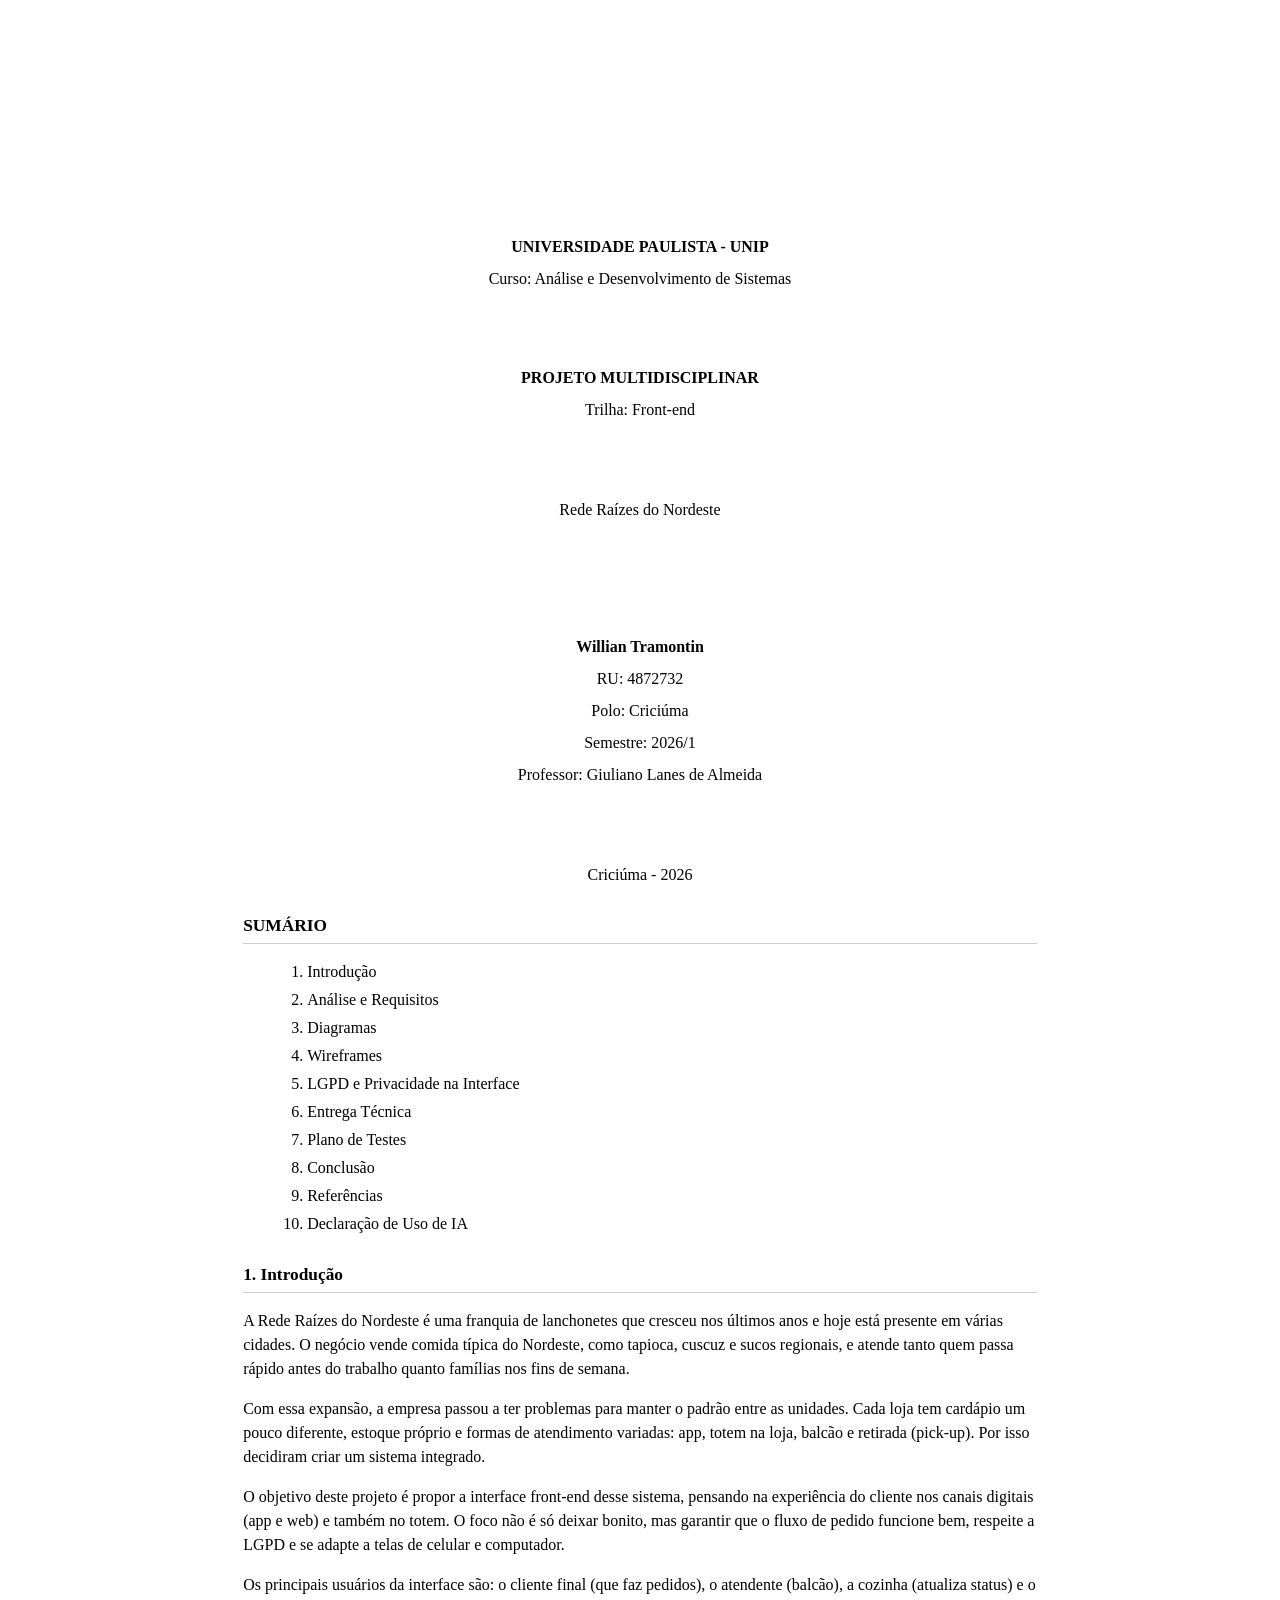
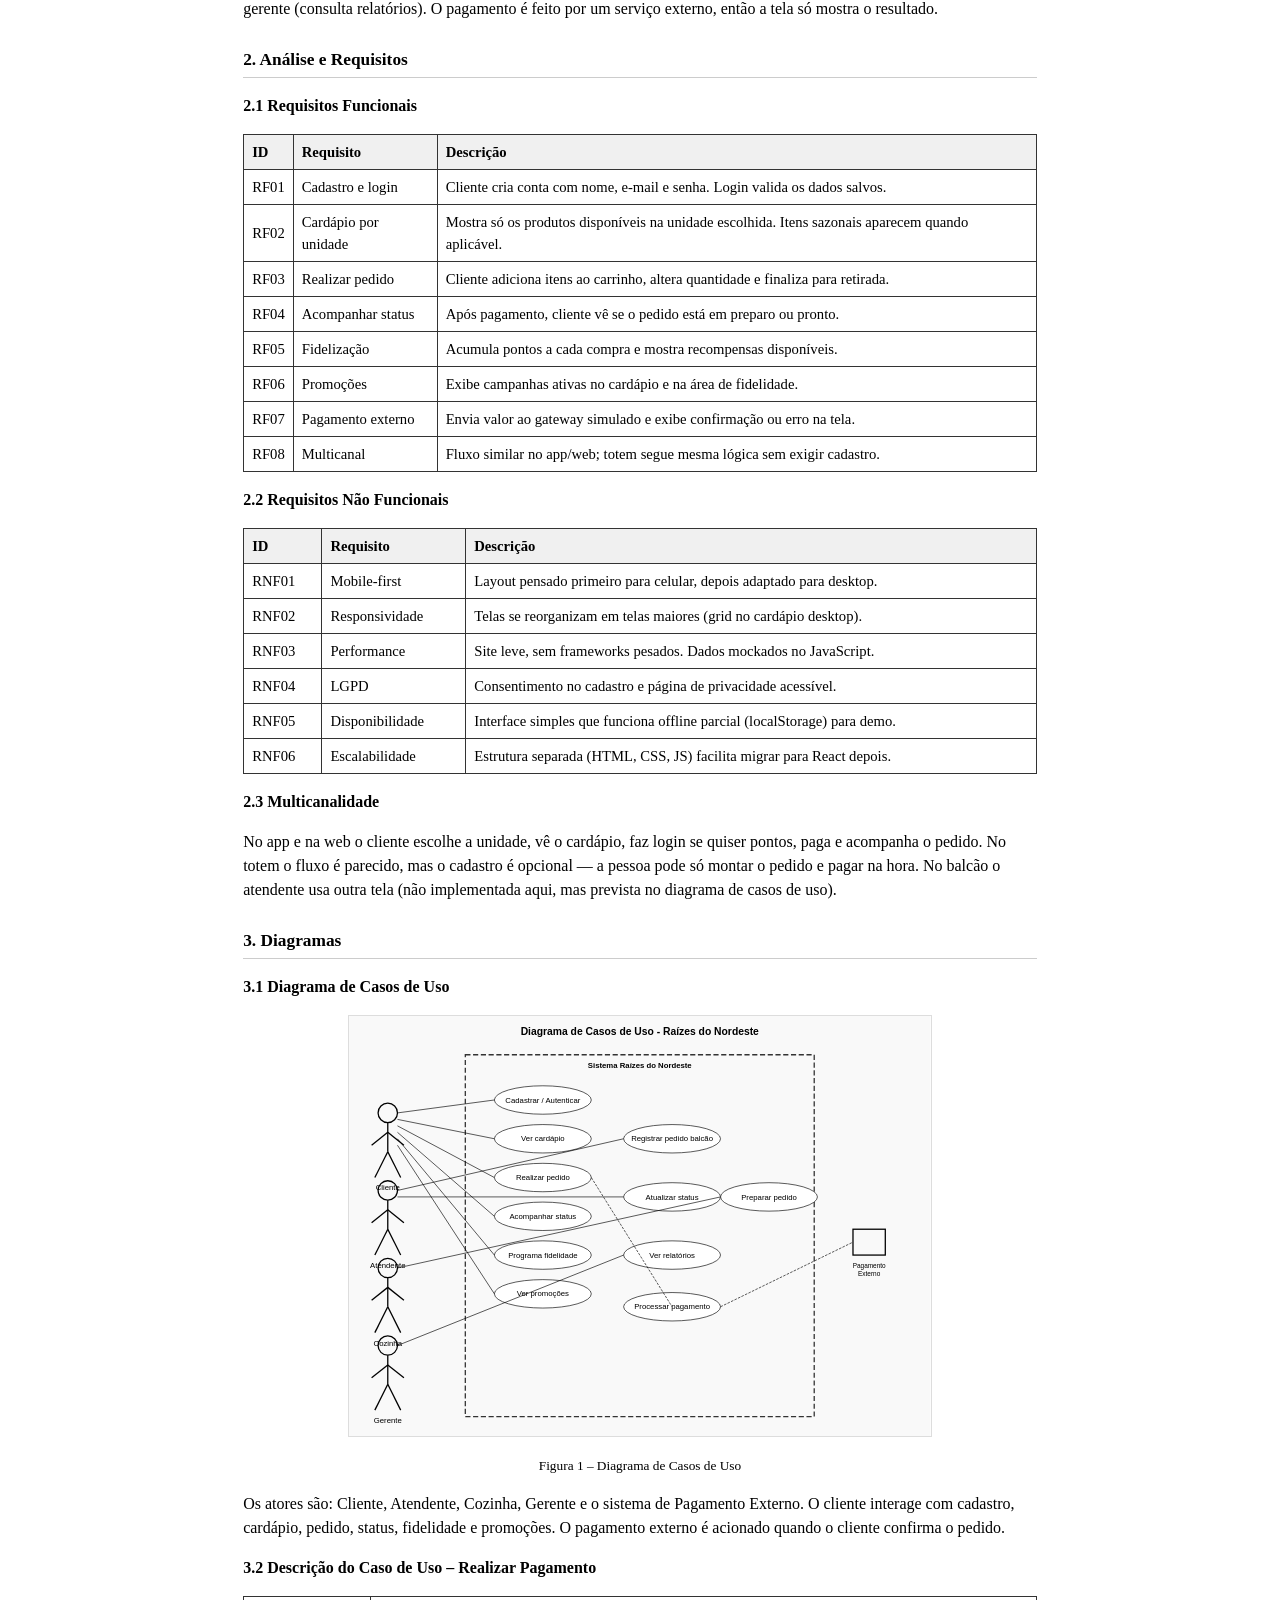
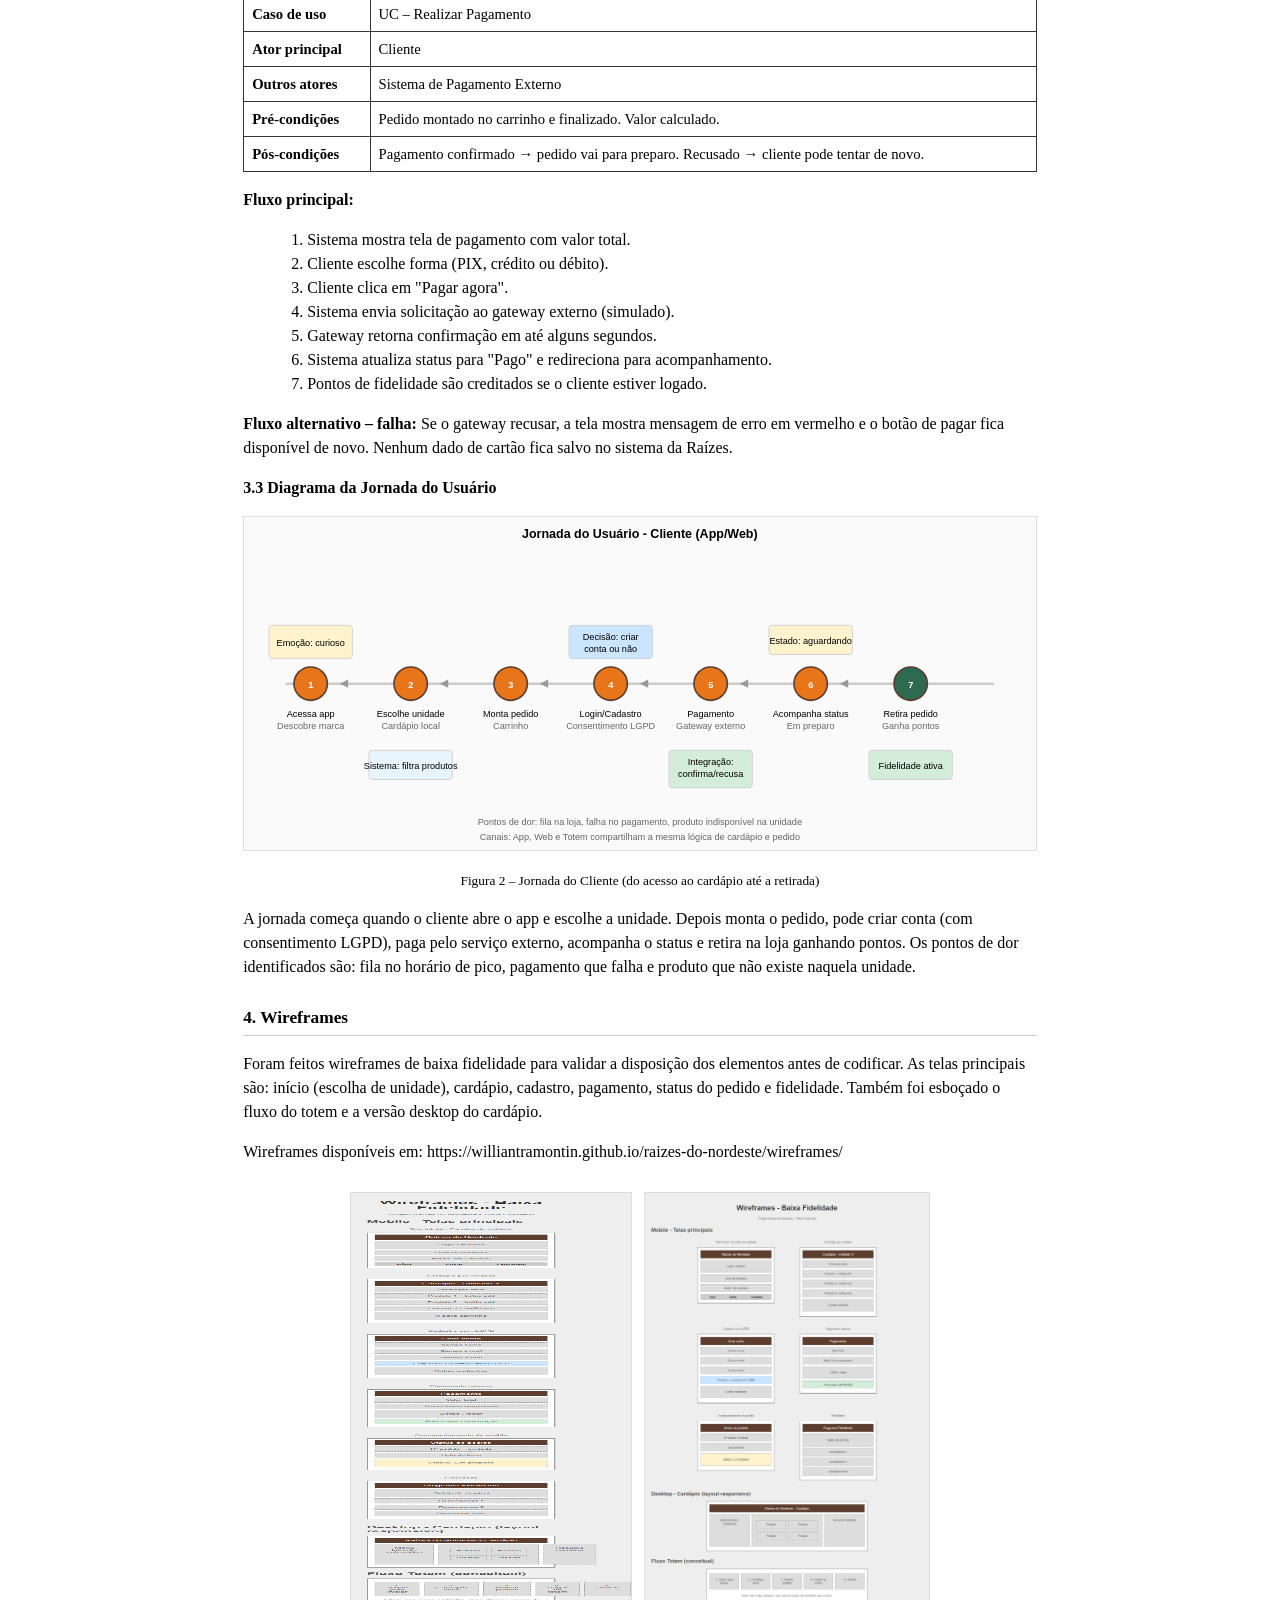
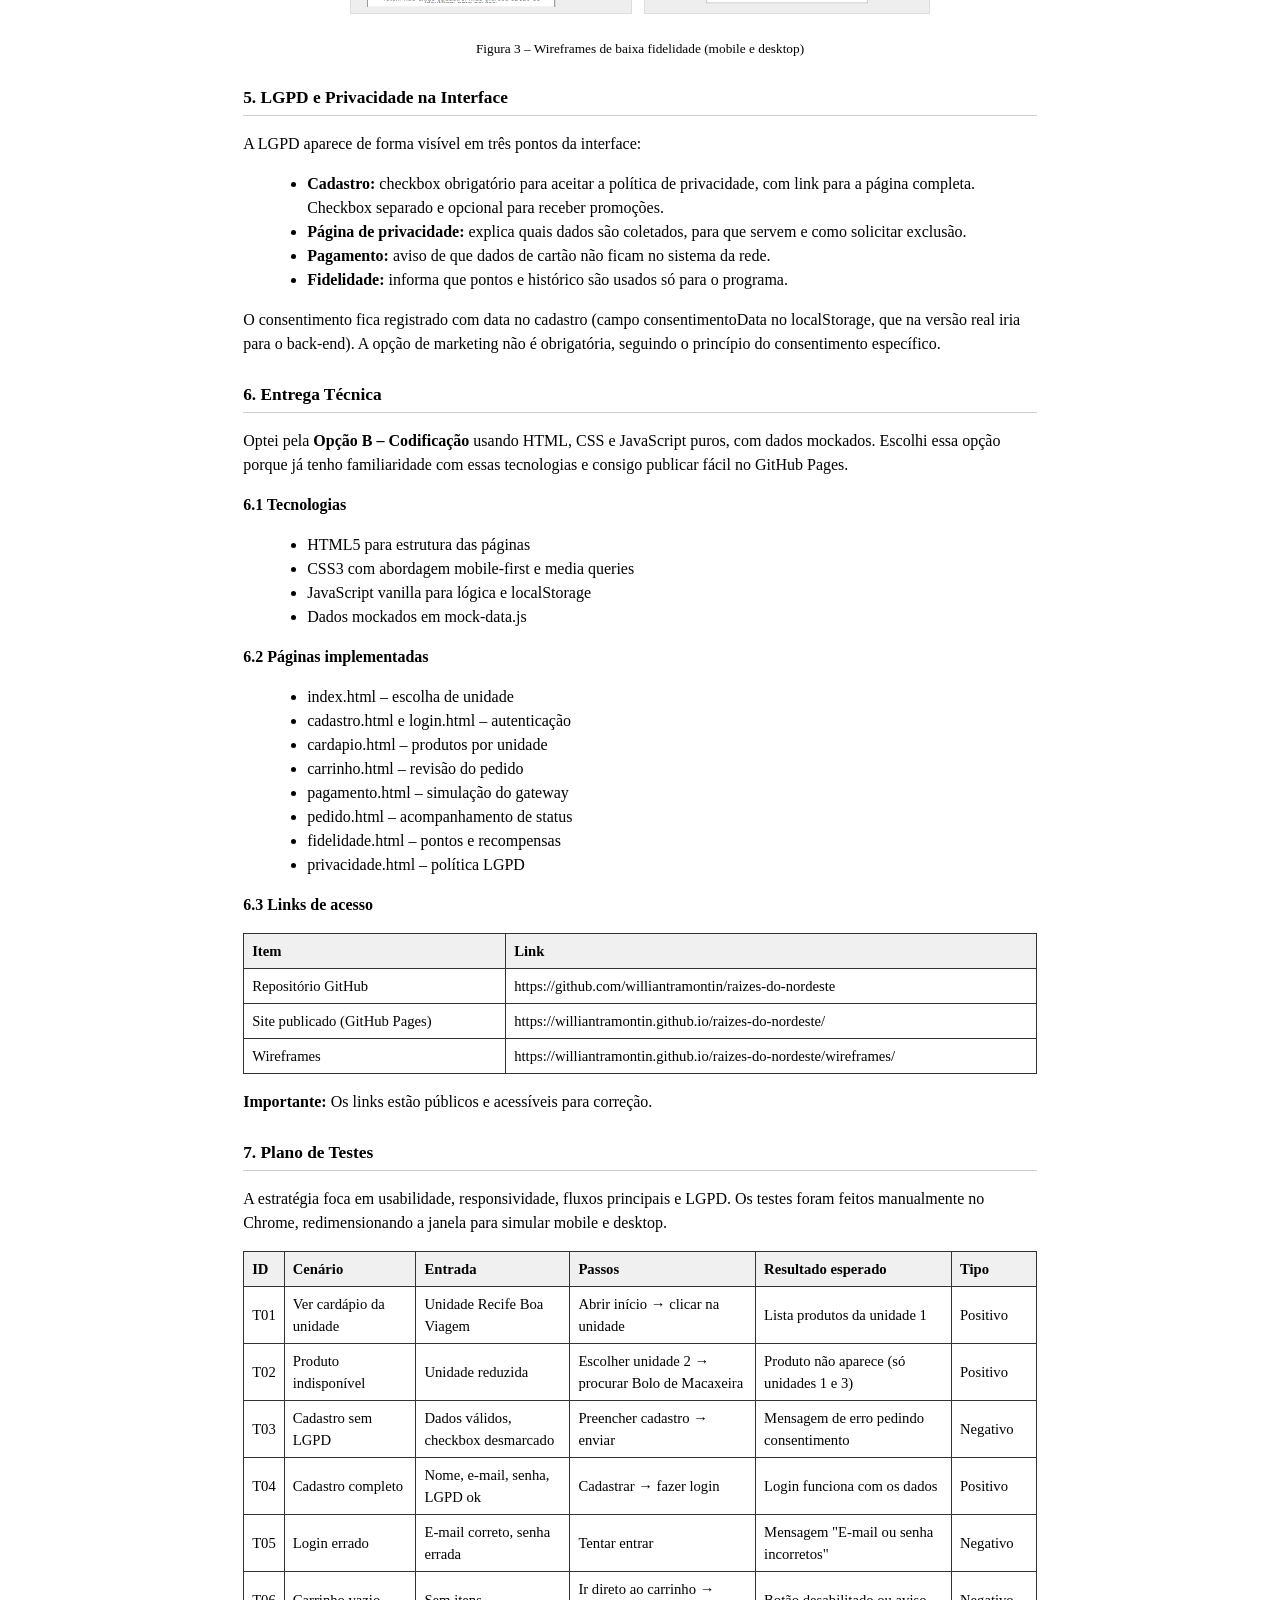
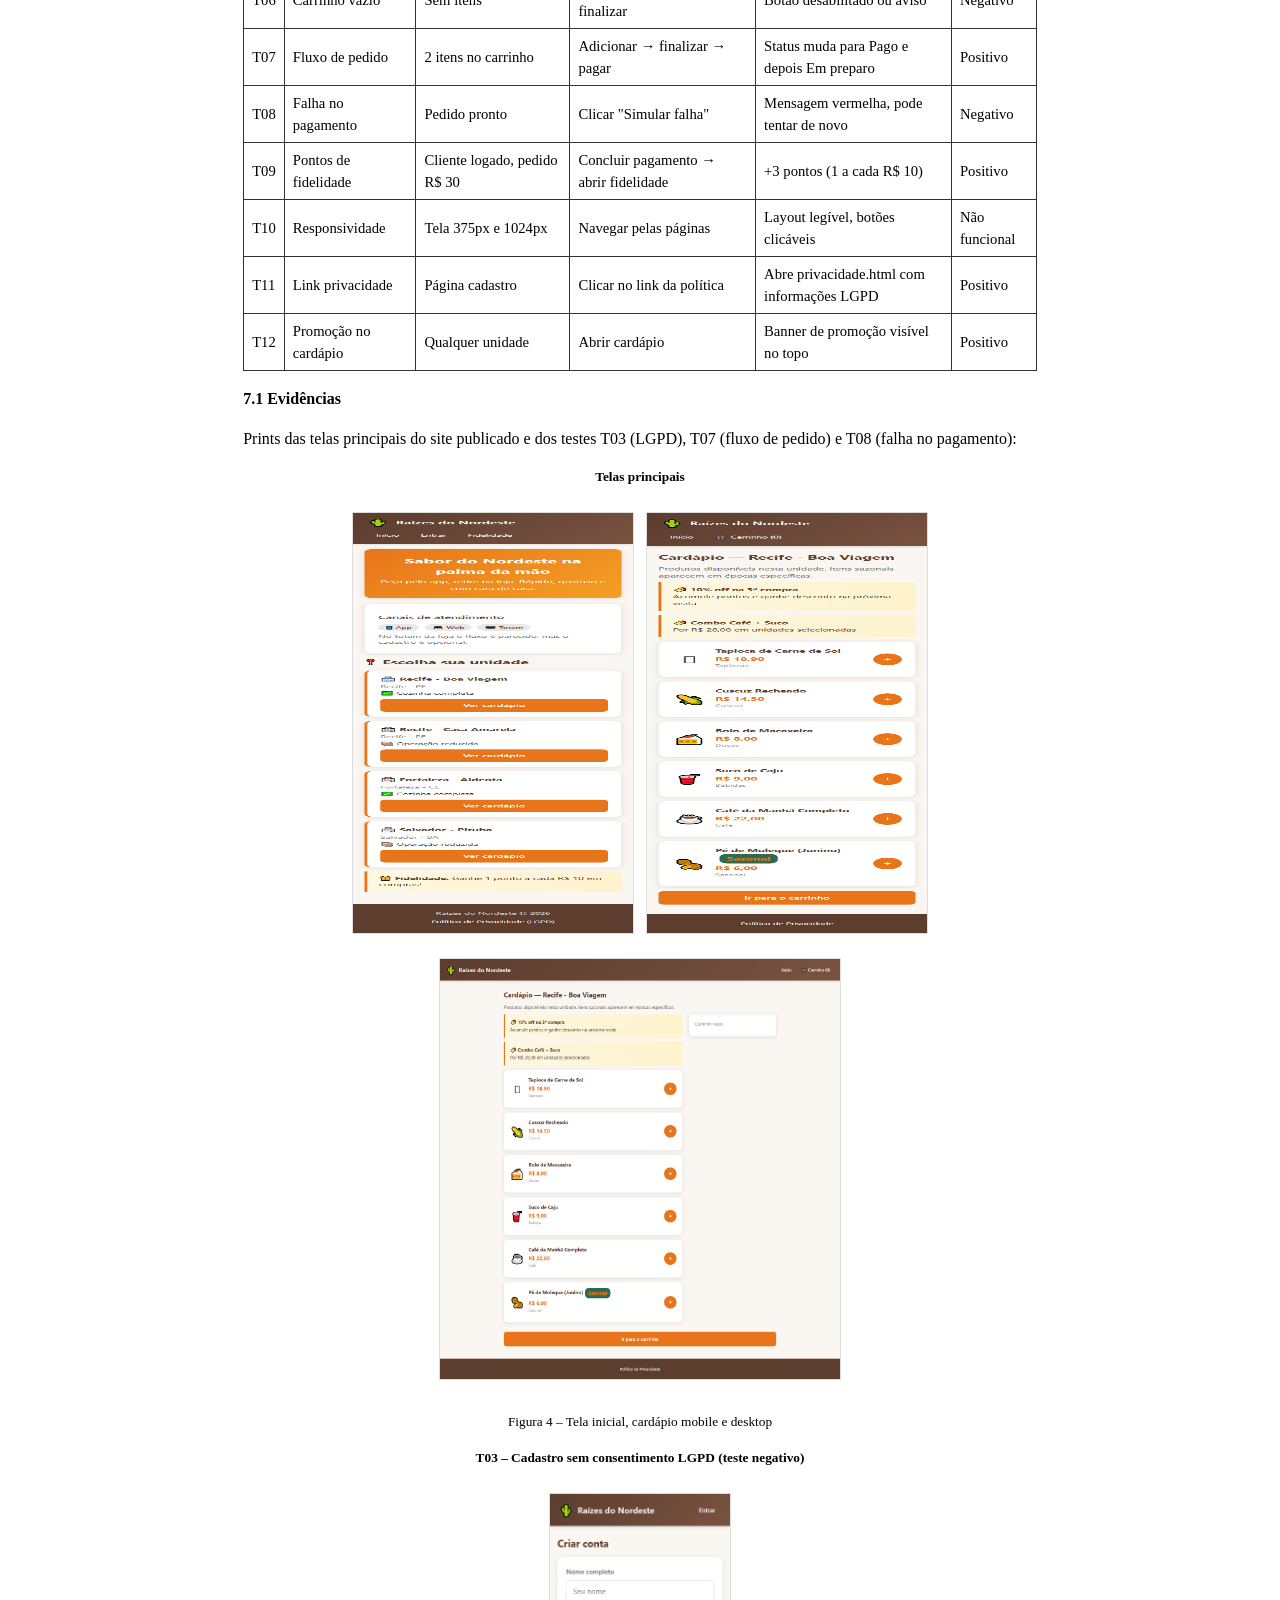
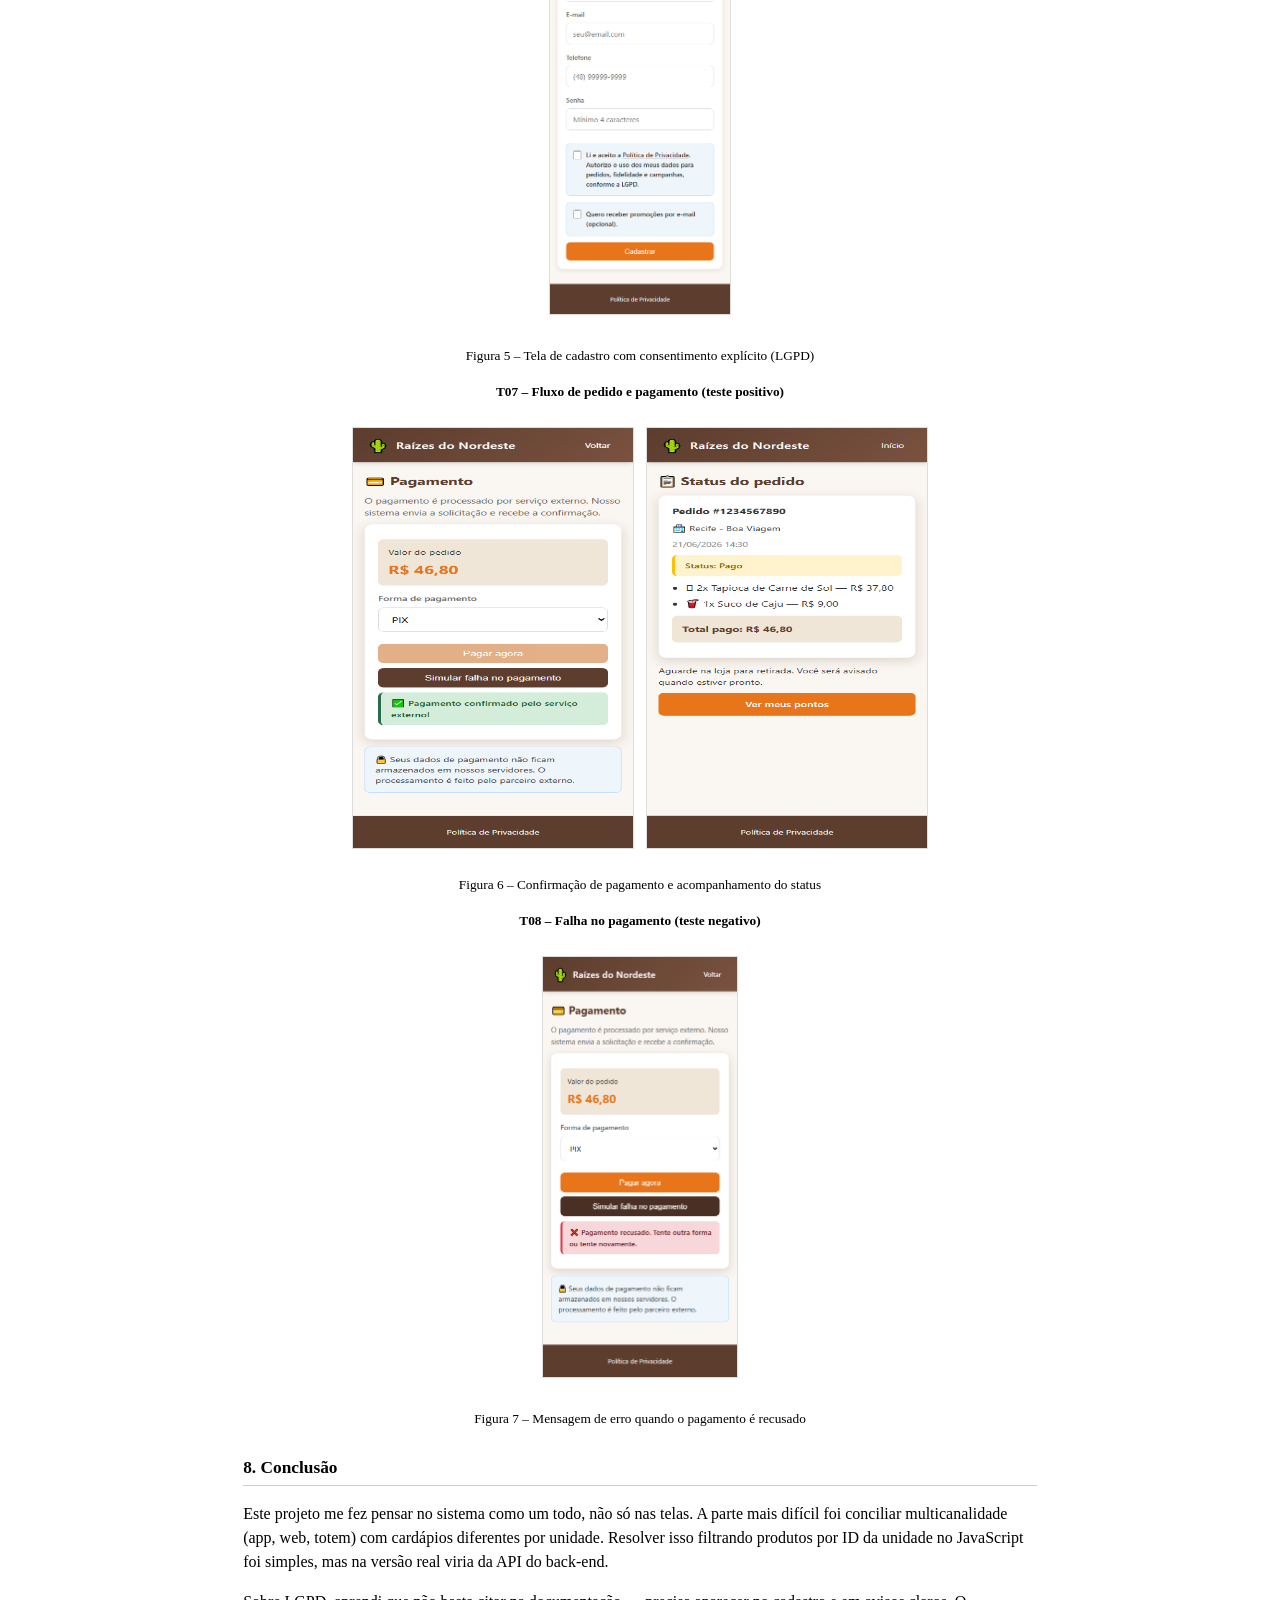
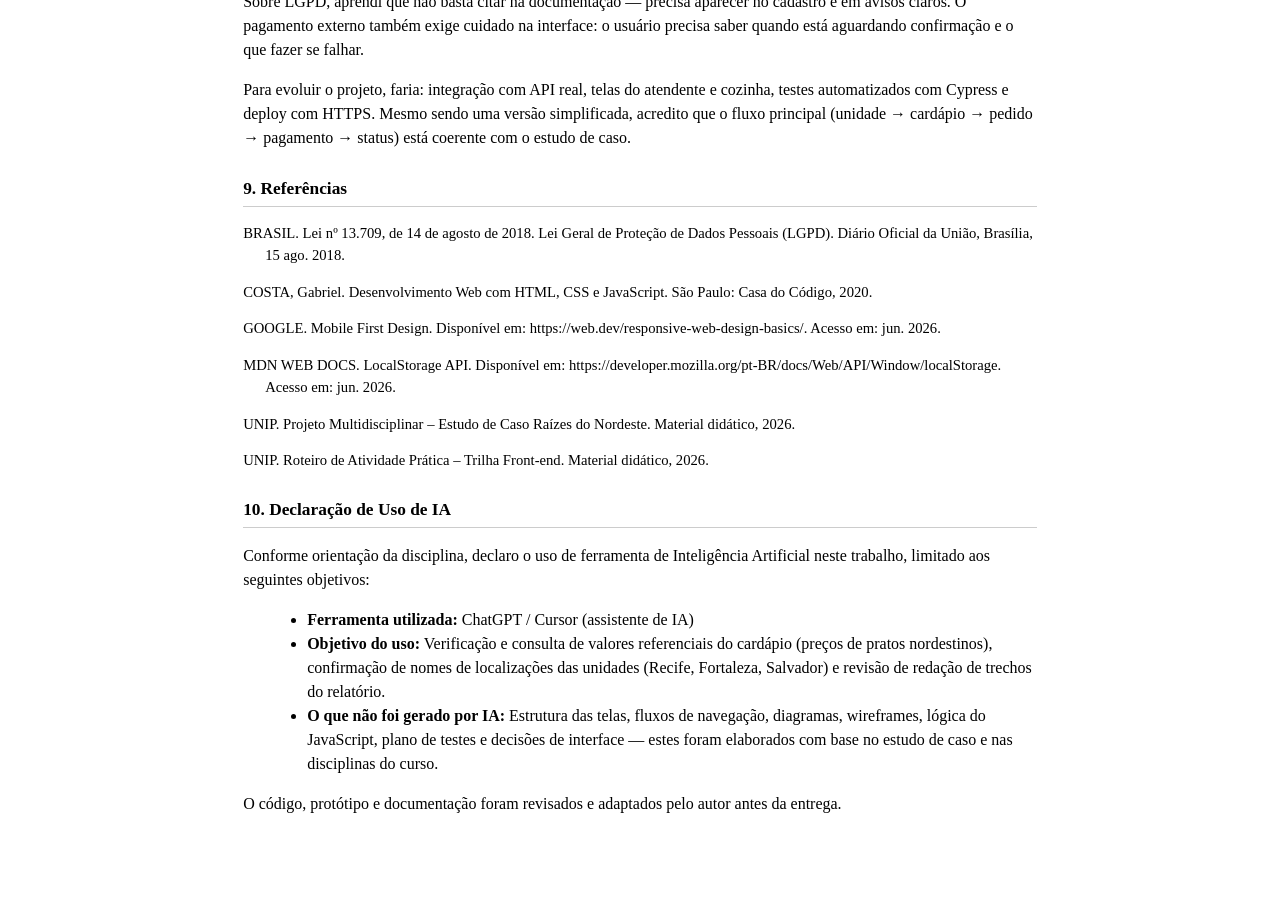
==== commit 26e18396: "Adiciona prints das telas e wireframes no relatorio" ====
--- a/documento/relatorio.html
+++ b/documento/relatorio.html
@@ -20,6 +20,9 @@
     img { max-width: 100%; margin: 12px 0; border: 1px solid #ddd; }
     .figura { text-align: center; font-size: 10pt; margin: 16px 0; }
     .figura img, .figura svg { max-width: 100%; max-height: 420px; border: 1px solid #ddd; }
+    .figura-dupla { display: flex; flex-wrap: wrap; gap: 12px; justify-content: center; }
+    .figura-dupla img { max-width: 48%; min-width: 280px; }
+    .figura-grid img { max-width: 100%; margin-bottom: 10px; }
     .quebra { page-break-before: always; }
     ul, ol { margin-left: 1.5em; }
     .ref { font-size: 11pt; padding-left: 1.5em; text-indent: -1.5em; margin-bottom: 6px; }
@@ -170,10 +173,12 @@
 
 <h2 id="wire" class="quebra">4. Wireframes</h2>
 <p>Foram feitos wireframes de baixa fidelidade para validar a disposição dos elementos antes de codificar. As telas principais são: início (escolha de unidade), cardápio, cadastro, pagamento, status do pedido e fidelidade. Também foi esboçado o fluxo do totem e a versão desktop do cardápio.</p>
-<p>Os wireframes estão no arquivo <em>wireframes/index.html</em> do projeto. Para incluir no PDF, abra essa página no navegador, tire print das telas e cole aqui, ou acesse diretamente:</p>
-<p><strong>Arquivo local:</strong> wireframes/index.html</p>
-<div class="figura">
-  <p><em>[Inserir prints das wireframes mobile e desktop aqui antes de entregar]</em></p>
+<p>Wireframes disponíveis em: https://williantramontin.github.io/raizes-do-nordeste/wireframes/</p>
+<div class="figura">
+  <div class="figura-dupla">
+    <img src="imagens/wireframes-mobile.png" alt="Wireframes mobile">
+    <img src="imagens/wireframes-desktop.png" alt="Wireframes desktop">
+  </div>
   <p>Figura 3 – Wireframes de baixa fidelidade (mobile e desktop)</p>
 </div>
 
@@ -239,7 +244,38 @@
 </table>
 
 <h3>7.1 Evidências</h3>
-<p><em>[Inserir prints das telas principais e dos testes T03, T07 e T08 antes de entregar o PDF]</em></p>
+<p>Prints das telas principais do site publicado e dos testes T03 (LGPD), T07 (fluxo de pedido) e T08 (falha no pagamento):</p>
+
+<div class="figura">
+  <p><strong>Telas principais</strong></p>
+  <div class="figura-dupla">
+    <img src="imagens/tela-inicio.png" alt="Tela inicial">
+    <img src="imagens/cardapio.png" alt="Cardápio mobile">
+  </div>
+  <img src="imagens/cardapio-desktop.png" alt="Cardápio desktop" style="max-width:100%;">
+  <p>Figura 4 – Tela inicial, cardápio mobile e desktop</p>
+</div>
+
+<div class="figura">
+  <p><strong>T03 – Cadastro sem consentimento LGPD (teste negativo)</strong></p>
+  <img src="imagens/cadastro-lgpd.png" alt="Tela de cadastro com checkboxes LGPD">
+  <p>Figura 5 – Tela de cadastro com consentimento explícito (LGPD)</p>
+</div>
+
+<div class="figura">
+  <p><strong>T07 – Fluxo de pedido e pagamento (teste positivo)</strong></p>
+  <div class="figura-dupla">
+    <img src="imagens/pagamento-confirmado.png" alt="Pagamento confirmado">
+    <img src="imagens/pedido-status.png" alt="Status do pedido">
+  </div>
+  <p>Figura 6 – Confirmação de pagamento e acompanhamento do status</p>
+</div>
+
+<div class="figura">
+  <p><strong>T08 – Falha no pagamento (teste negativo)</strong></p>
+  <img src="imagens/pagamento-erro.png" alt="Erro no pagamento">
+  <p>Figura 7 – Mensagem de erro quando o pagamento é recusado</p>
+</div>
 
 <h2 id="conc" class="quebra">8. Conclusão</h2>
 <p>Este projeto me fez pensar no sistema como um todo, não só nas telas. A parte mais difícil foi conciliar multicanalidade (app, web, totem) com cardápios diferentes por unidade. Resolver isso filtrando produtos por ID da unidade no JavaScript foi simples, mas na versão real viria da API do back-end.</p>
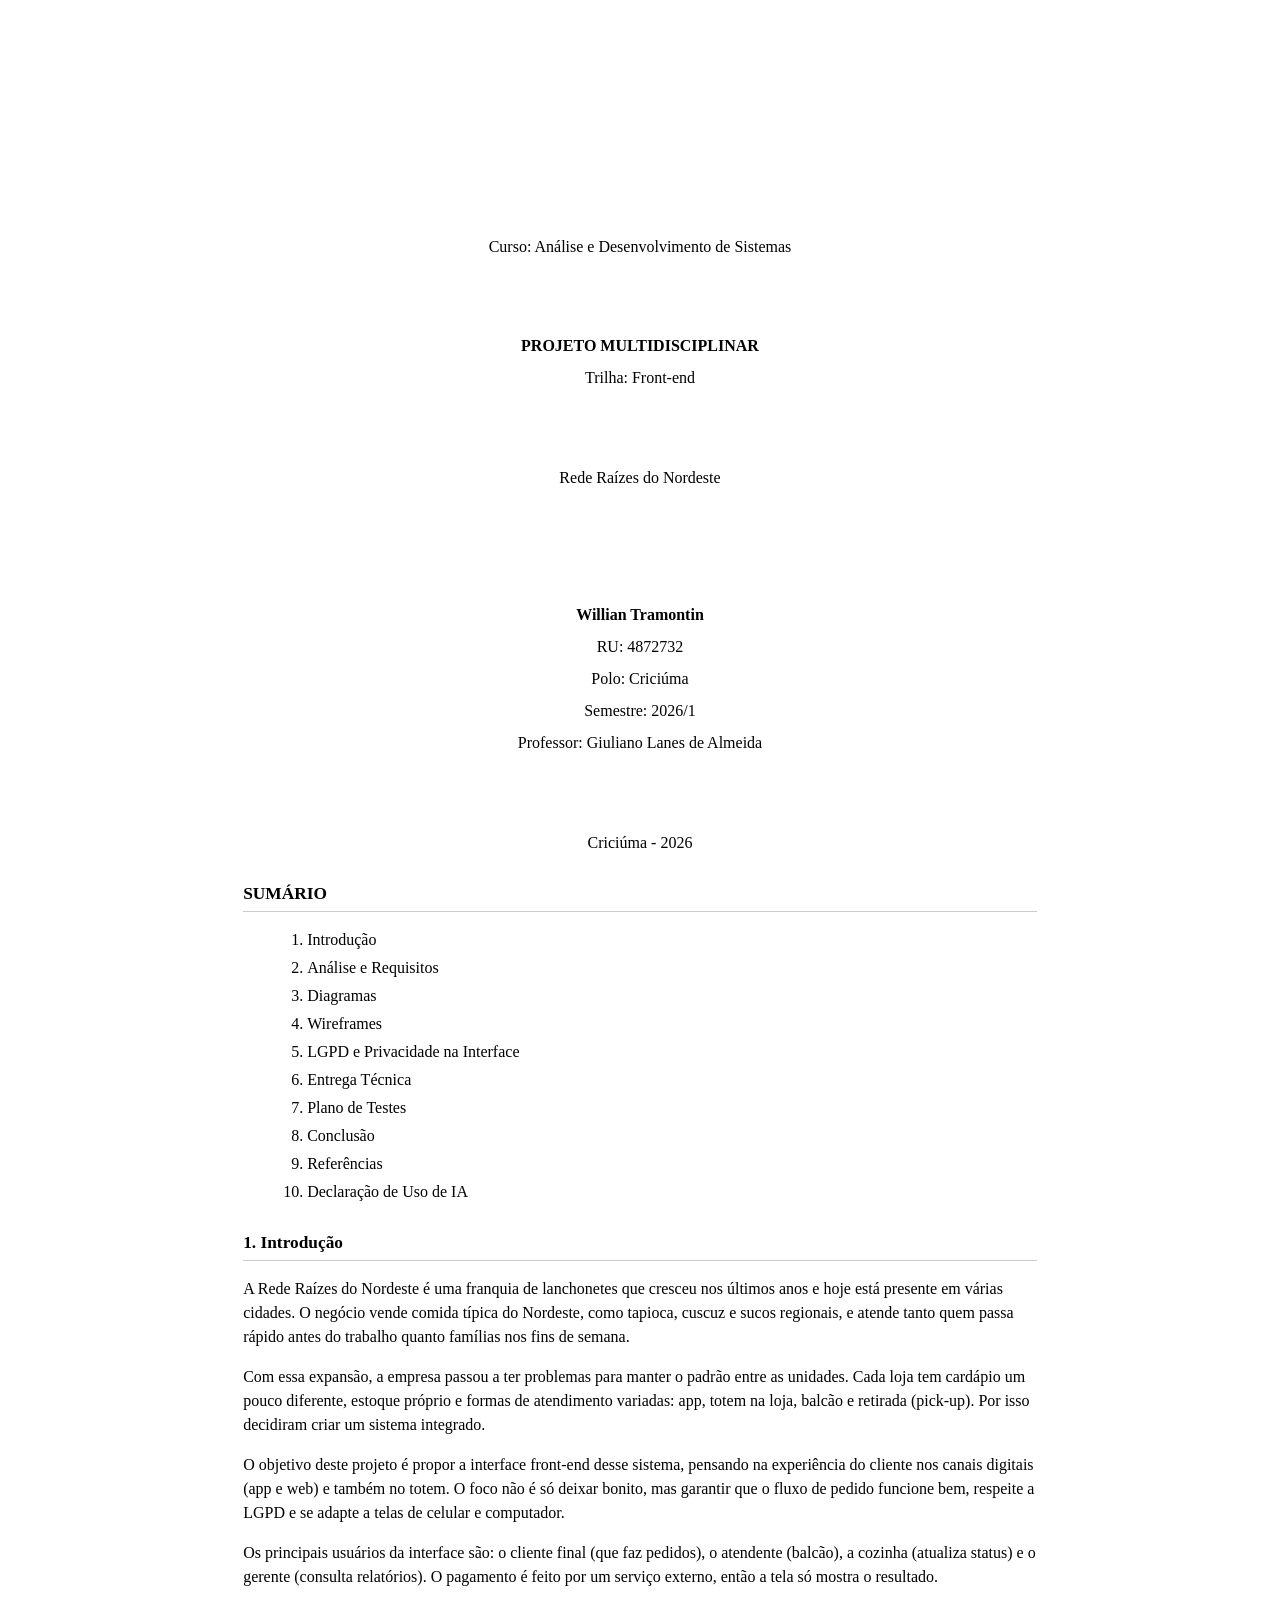
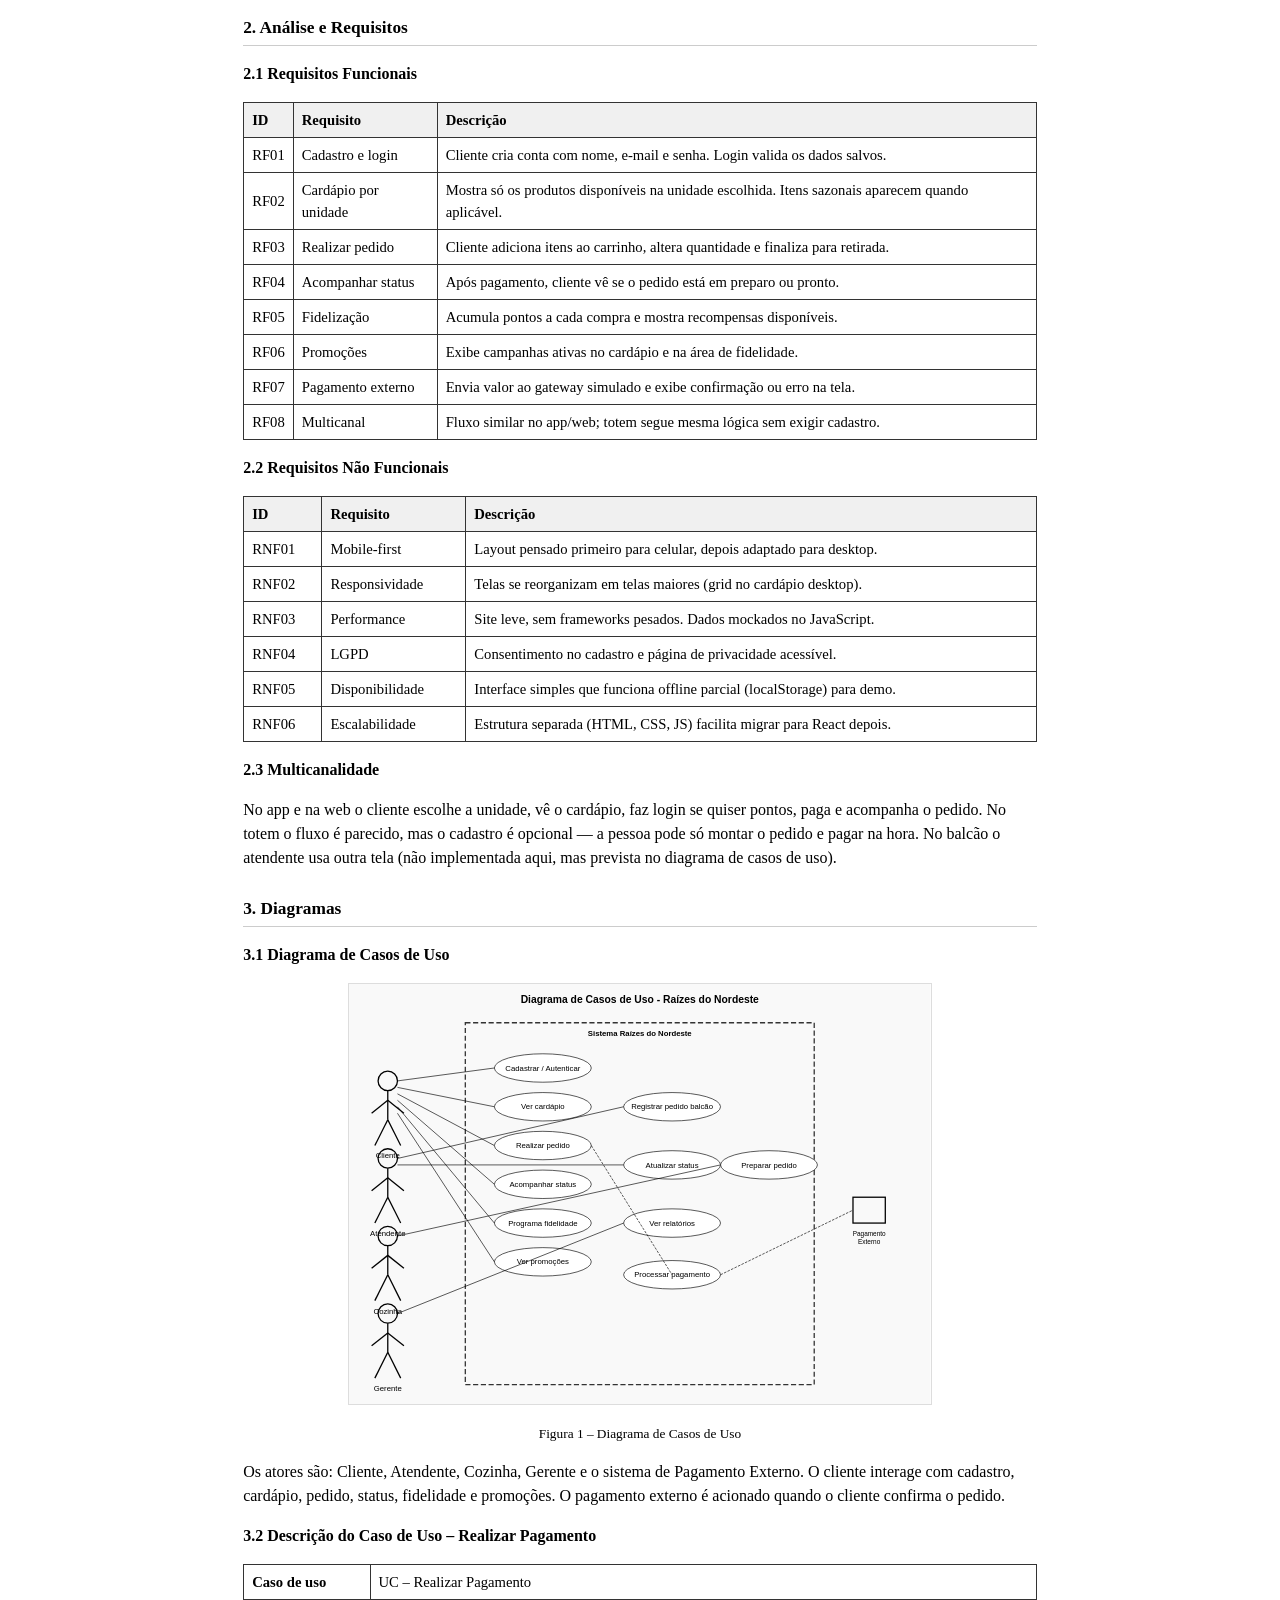
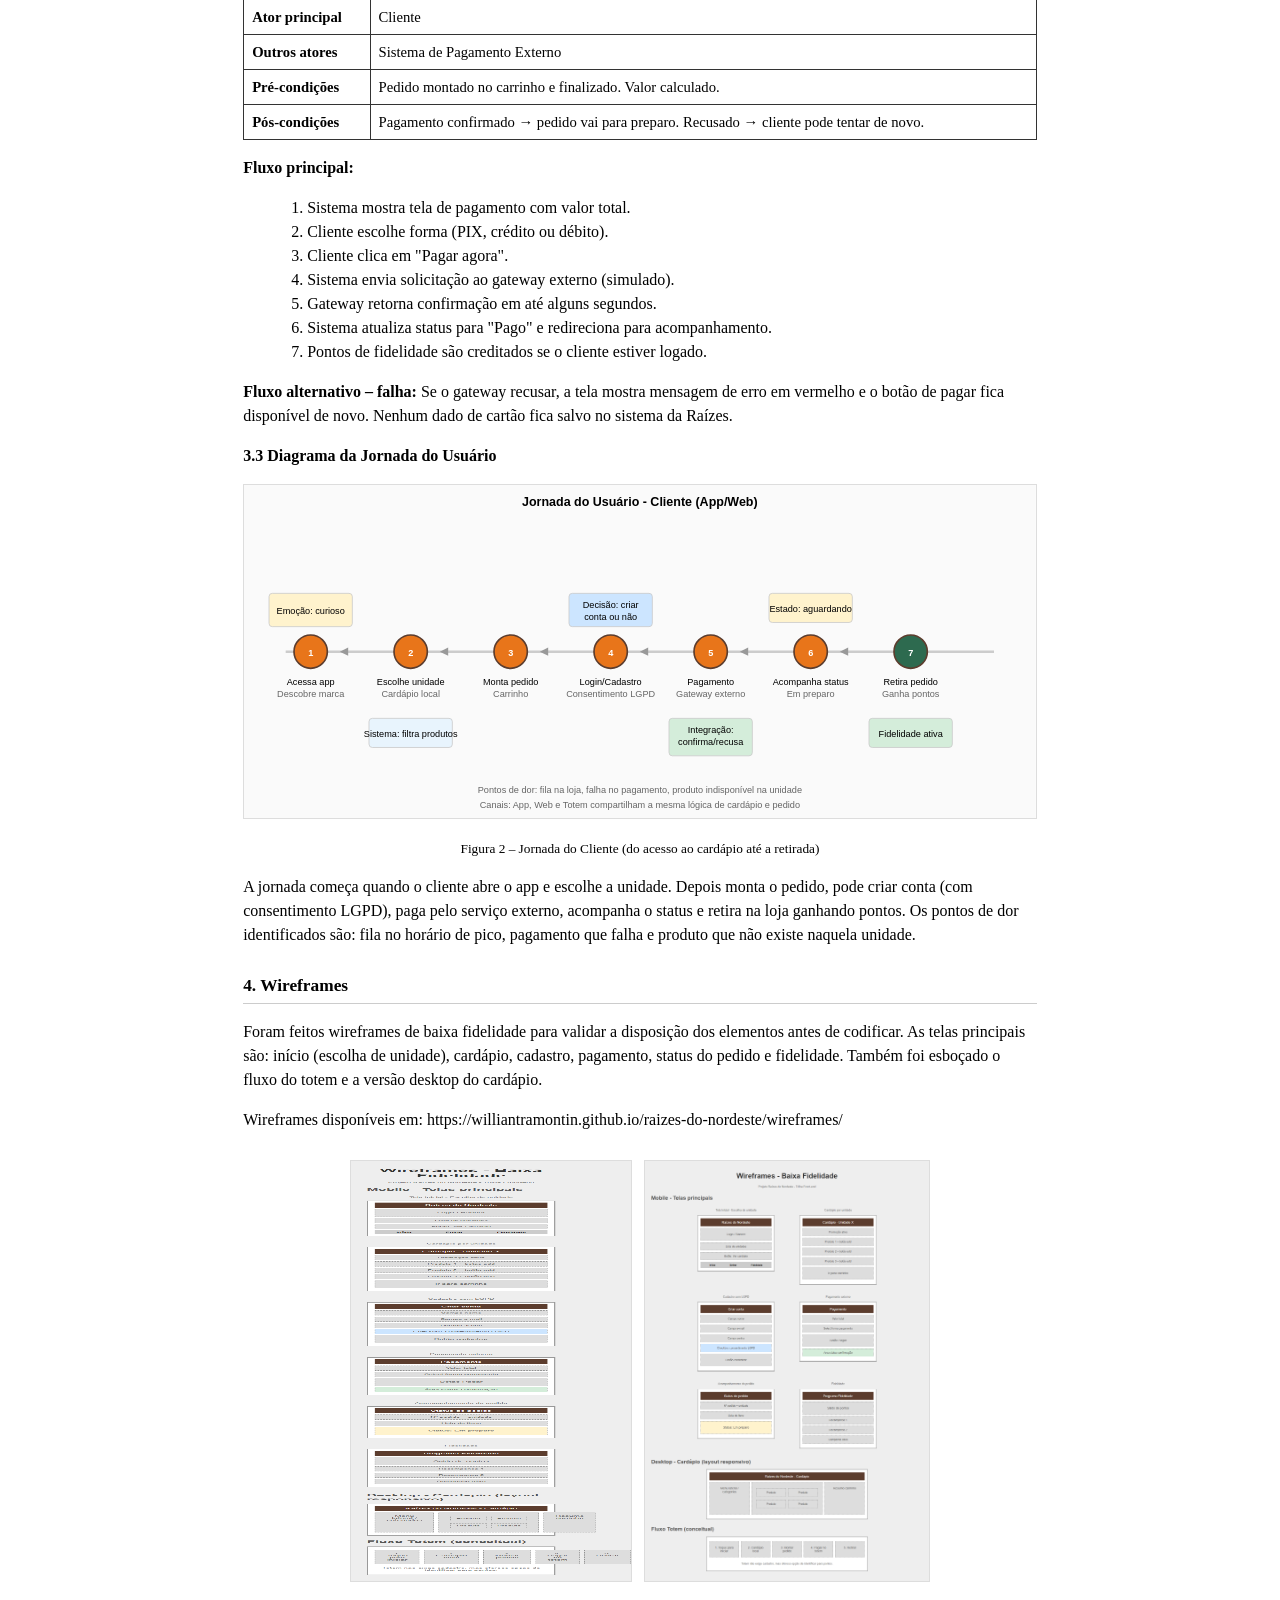
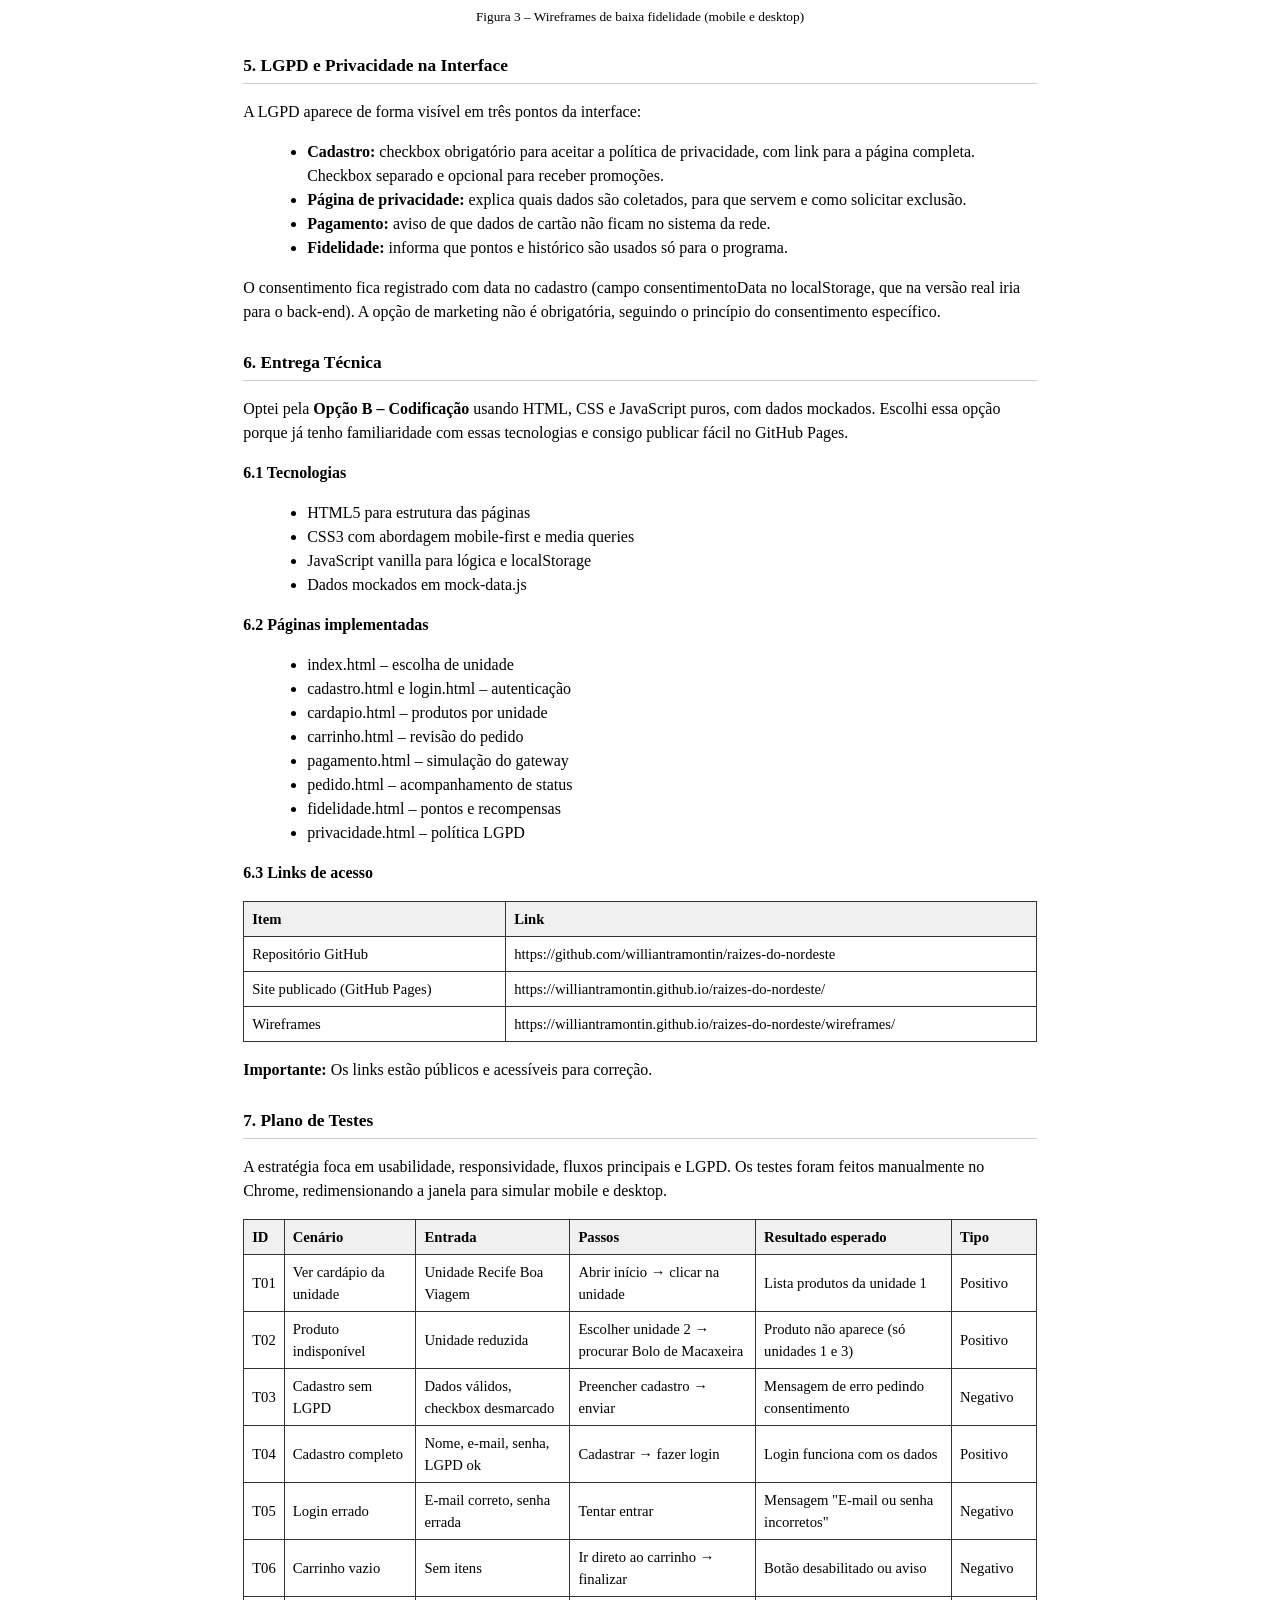
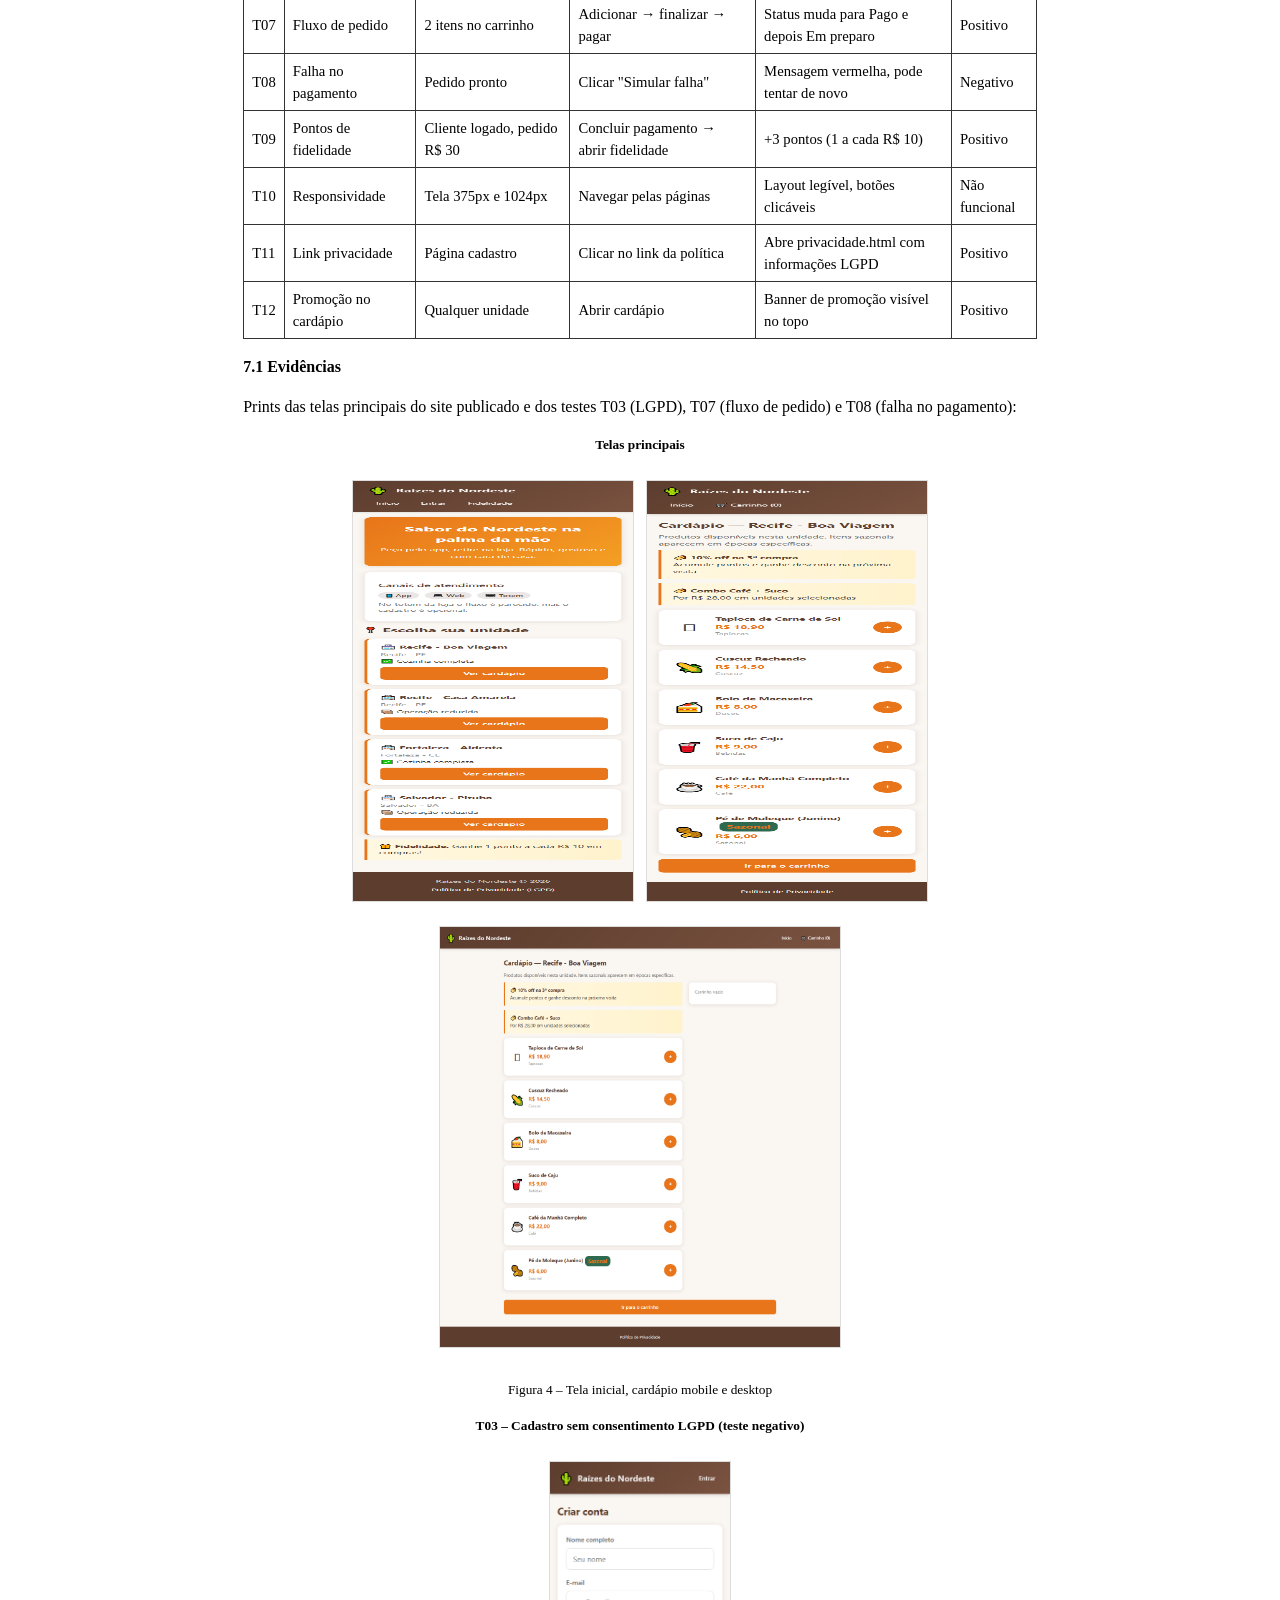
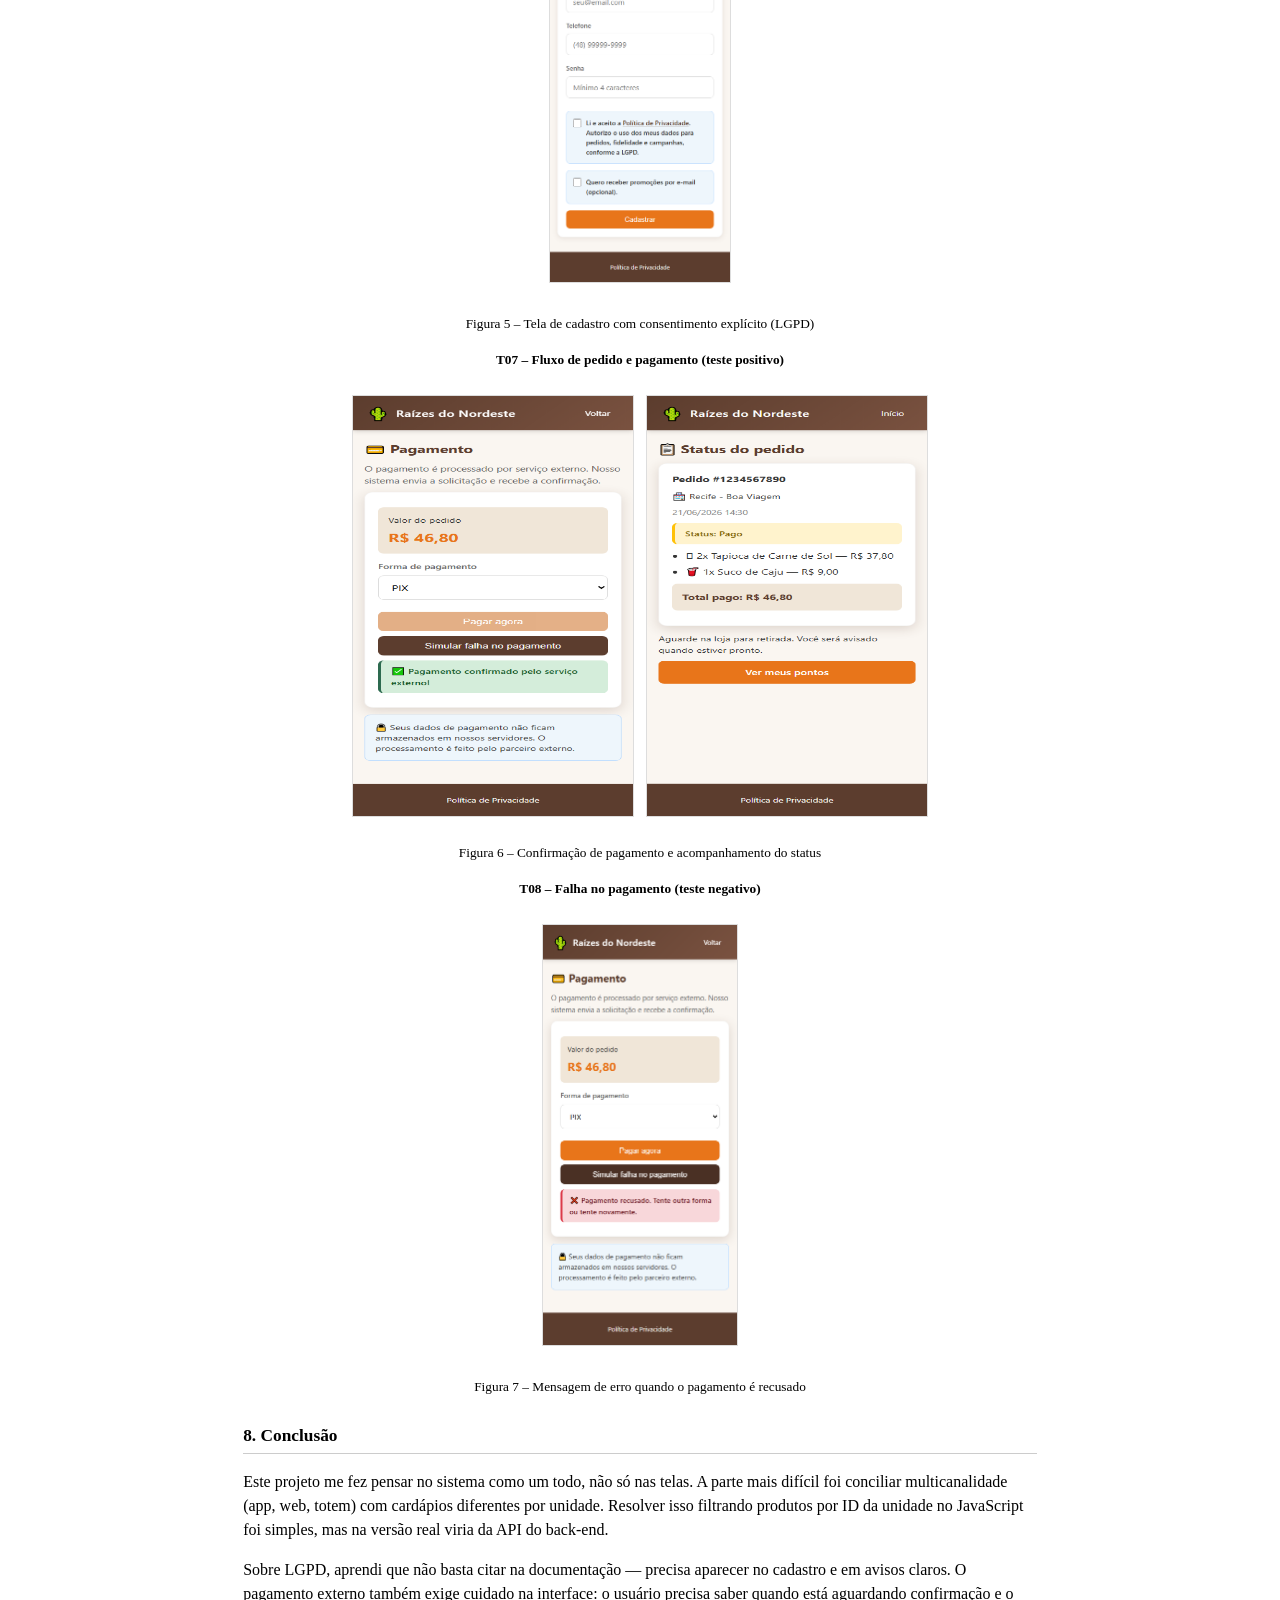
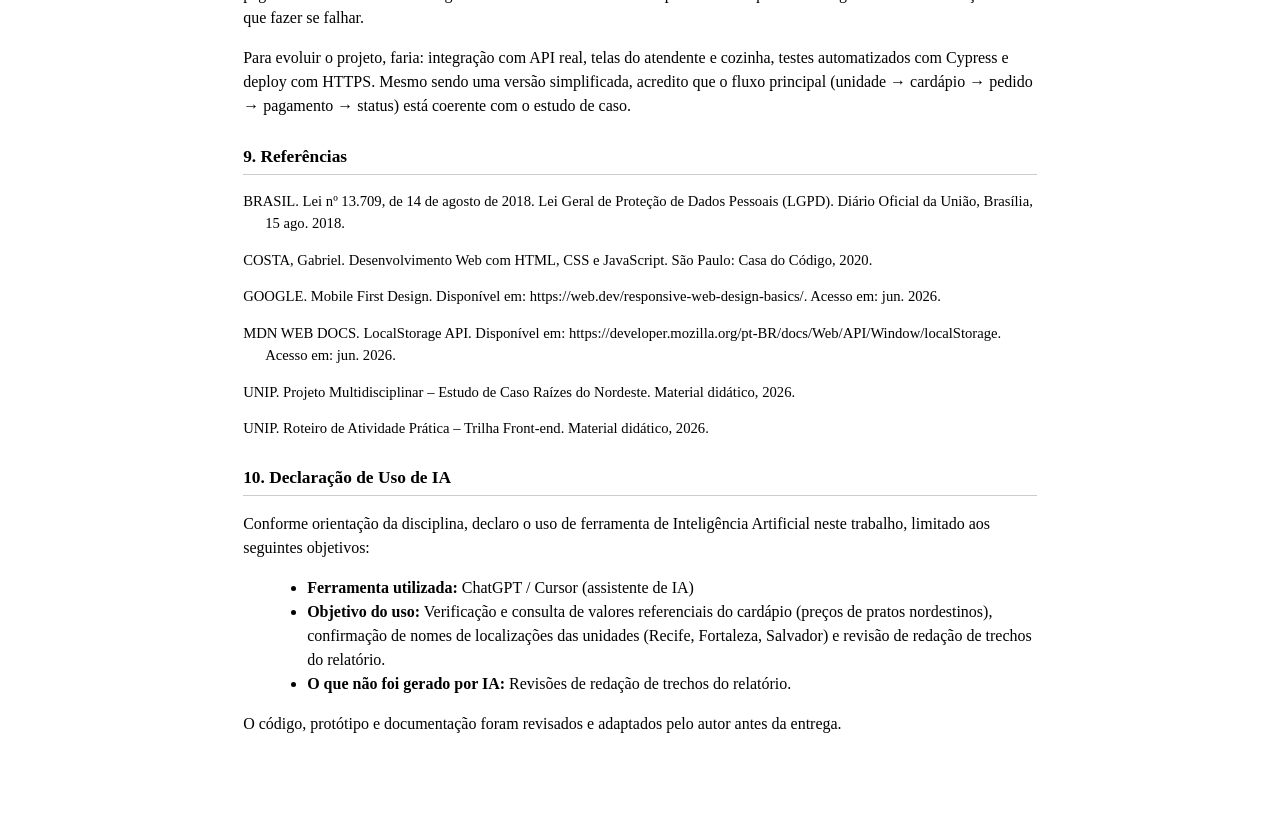
==== commit 0388cafd: "Update relatorio.html" ====
--- a/documento/relatorio.html
+++ b/documento/relatorio.html
@@ -32,7 +32,6 @@
 <body>
 
 <div class="capa">
-  <p><strong>UNIVERSIDADE PAULISTA - UNIP</strong></p>
   <p>Curso: Análise e Desenvolvimento de Sistemas</p>
   <p style="margin-top:2cm;"><strong>PROJETO MULTIDISCIPLINAR</strong></p>
   <p>Trilha: Front-end</p>
@@ -295,7 +294,7 @@
 <ul>
   <li><strong>Ferramenta utilizada:</strong> ChatGPT / Cursor (assistente de IA)</li>
   <li><strong>Objetivo do uso:</strong> Verificação e consulta de valores referenciais do cardápio (preços de pratos nordestinos), confirmação de nomes de localizações das unidades (Recife, Fortaleza, Salvador) e revisão de redação de trechos do relatório.</li>
-  <li><strong>O que não foi gerado por IA:</strong> Estrutura das telas, fluxos de navegação, diagramas, wireframes, lógica do JavaScript, plano de testes e decisões de interface — estes foram elaborados com base no estudo de caso e nas disciplinas do curso.</li>
+  <li><strong>O que não foi gerado por IA:</strong> Revisões de redação de trechos do relatório.</li>
 </ul>
 <p>O código, protótipo e documentação foram revisados e adaptados pelo autor antes da entrega.</p>
 
